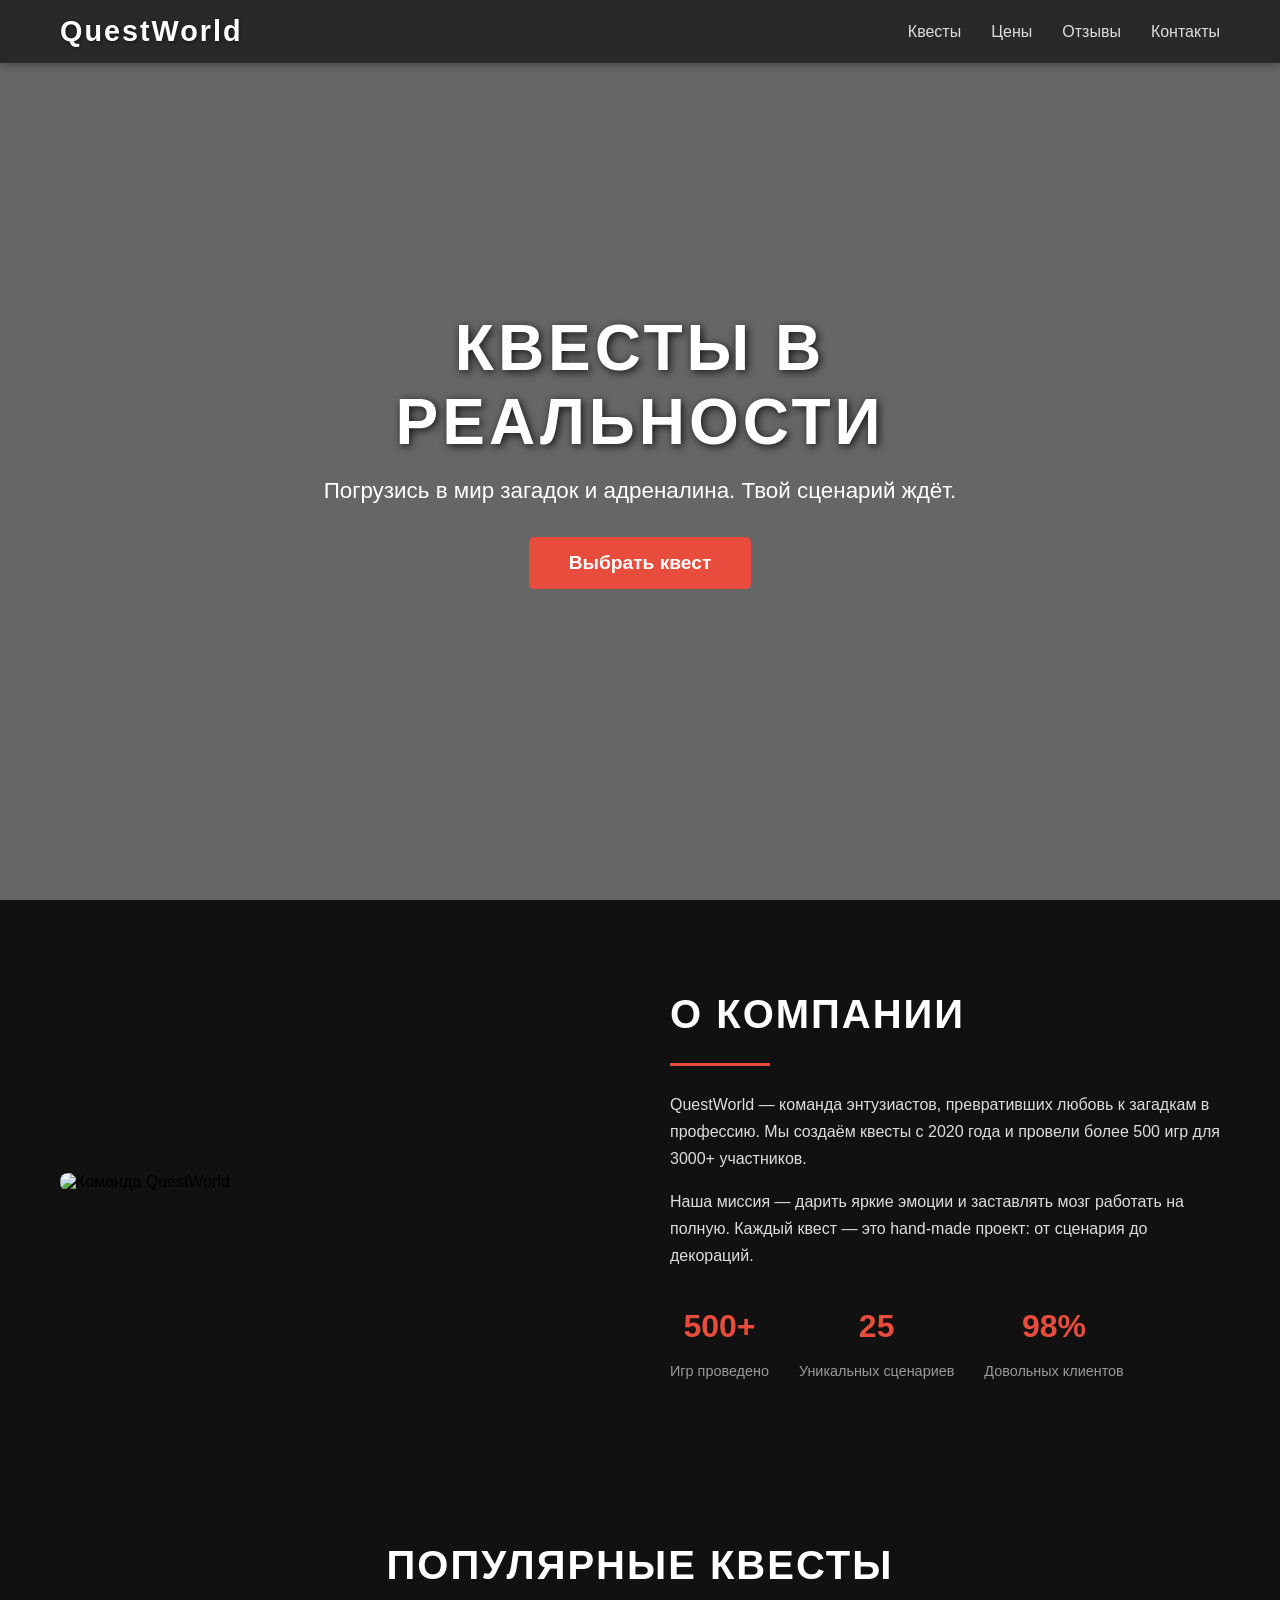
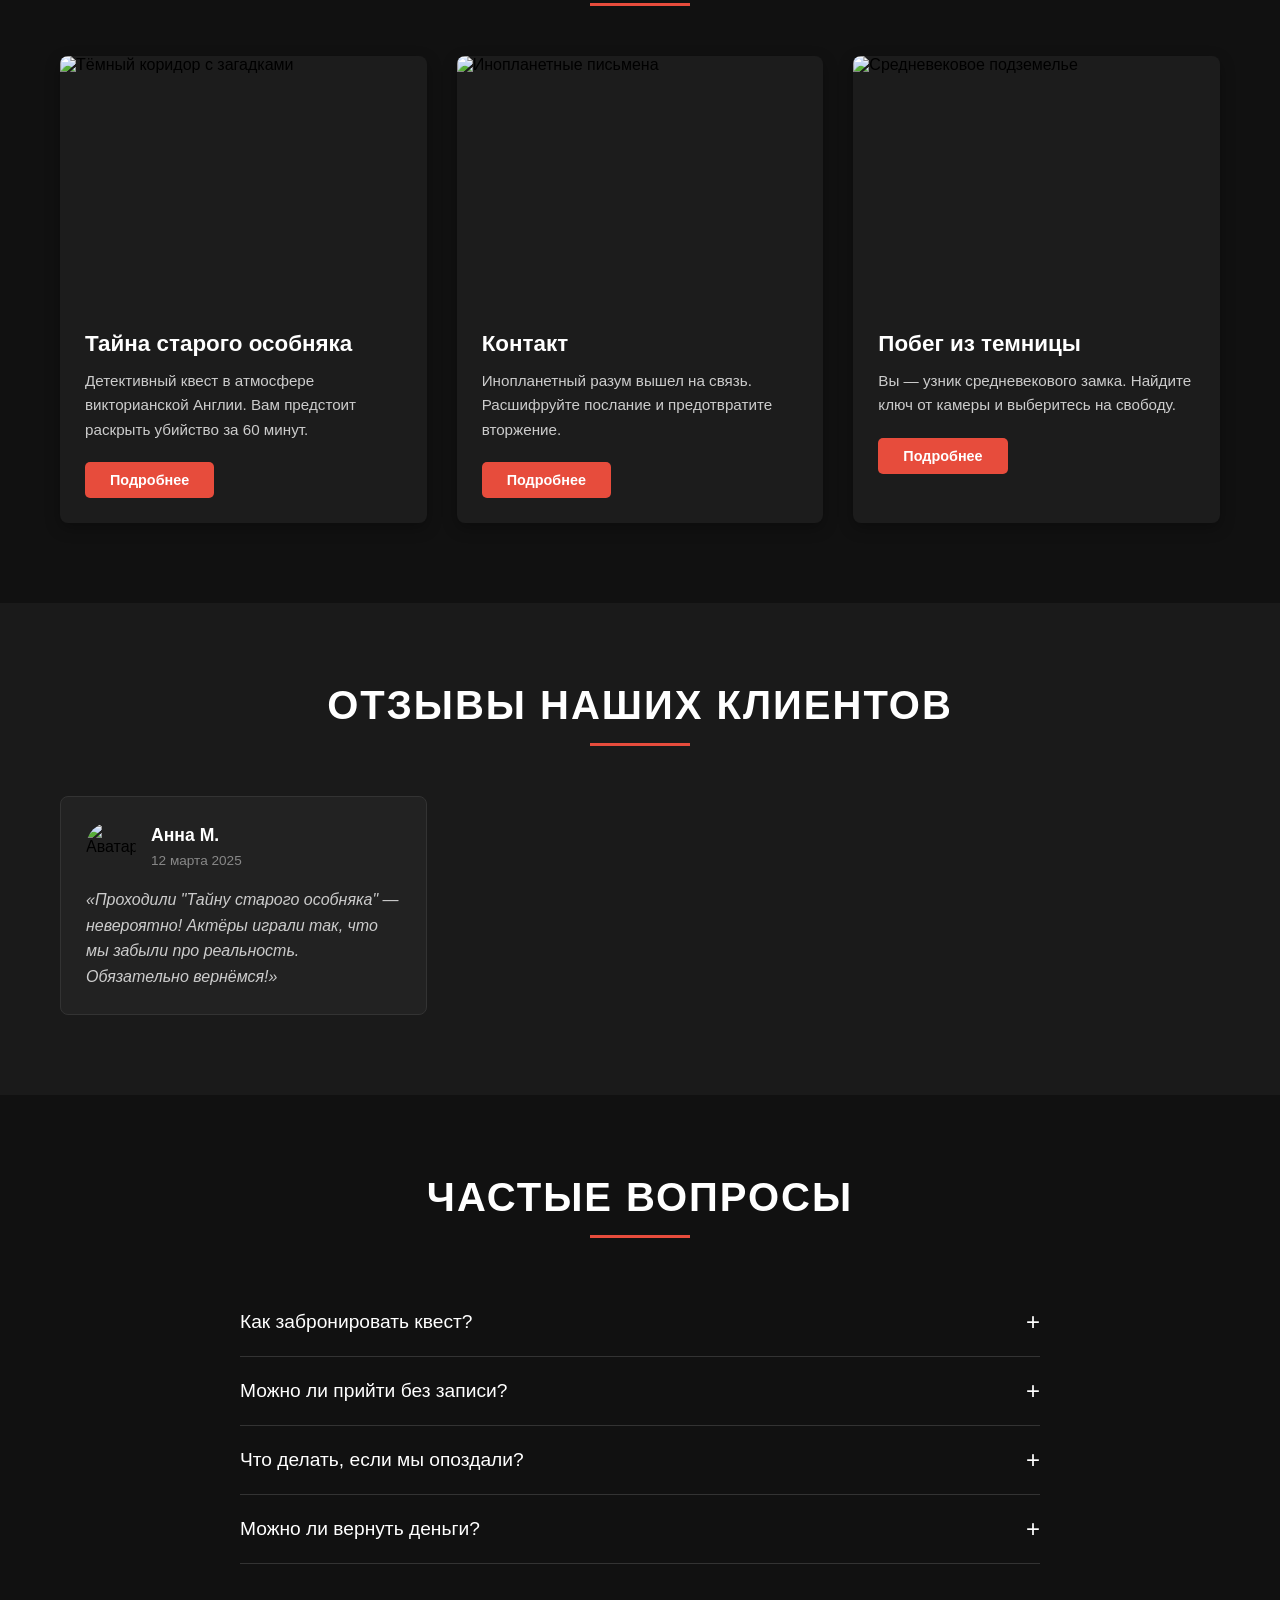
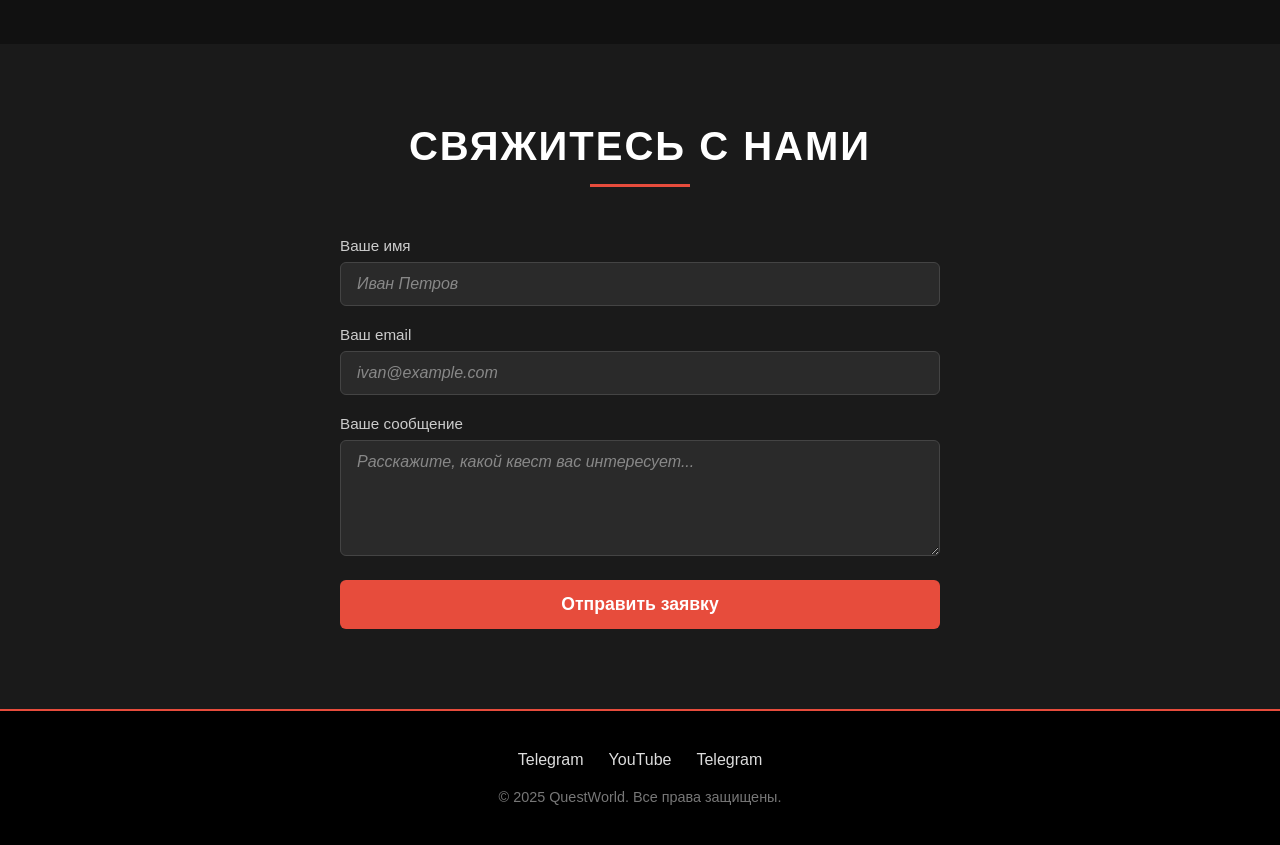
==== index.html @ ab90d581 "Добавлена анимация счётчиков с проверкой видимости при скролле" ====
<!DOCTYPE html>
<html lang="ru">
<head>
    <meta charset="UTF-8">
    <meta name="viewport" content="width=device-width, initial-scale=1.0">
    <title>Квесты в реальности</title>
    <link rel="stylesheet" href="style.css">
</head>
<body>
    <!-- НАВИГАЦИЯ -->
    <nav class="navbar">
        <div class="navbar-container">
            <a href="#" class="navbar-logo">QuestWorld</a>
            <ul class="navbar-menu">
                <li><a href="#" class="navbar-link">Квесты</a></li>
                <li><a href="#" class="navbar-link">Цены</a></li>
                <li><a href="#" class="navbar-link">Отзывы</a></li>
                <li><a href="#" class="navbar-link">Контакты</a></li>
            </ul>
        </div>
    </nav>

    <!-- HERO-СЕКЦИЯ -->
    <header class="hero">
        <div class="hero-content">
            <h1 class="hero-title">Квесты в реальности</h1>
            <p class="hero-subtitle">Погрузись в мир загадок и адреналина. Твой сценарий ждёт.</p>
            <a href="#" class="hero-btn">Выбрать квест</a>
        </div>
    </header>
        <!-- РАЗДЕЛ «О НАС» -->
    <section class="about">
        <div class="container about-grid">
            <div class="about-image">
                <img src="https://images.unsplash.com/photo-1522071820081-009f0129c71c?auto=format&fit=crop&w=800&q=80" 
                     alt="Команда QuestWorld" 
                     class="about-img">
            </div>
            <div class="about-text">
                <h2 class="section-title about-title">О компании</h2>
                <p>QuestWorld — команда энтузиастов, превративших любовь к загадкам в профессию. Мы создаём квесты с 2020 года и провели более 500 игр для 3000+ участников.</p>
                <p>Наша миссия — дарить яркие эмоции и заставлять мозг работать на полную. Каждый квест — это hand-made проект: от сценария до декораций.</p>
                <div class="about-stats">
                    <div class="stat-item">
                        <span class="stat-number" data-target="500">500+</span>
                        <span class="stat-label">Игр проведено</span>
                    </div>
                    <div class="stat-item">
                        <span class="stat-number" data-target="25">25</span>
                        <span class="stat-label">Уникальных сценариев</span>
                    </div>
                    <div class="stat-item">
                        <span class="stat-number" data-target="98">98%</span>
                        <span class="stat-label">Довольных клиентов</span>
                    </div>
                </div>
            </div>
        </div>
    </section>

    <!-- СЕКЦИЯ С КВЕСТАМИ -->
    <section class="quests">
        <div class="container">
            <h2 class="section-title">Популярные квесты</h2>
            
            <div class="quests-grid">
                <article class="quest-card">
                    <img src="https://images.unsplash.com/photo-1511512578047-dfb367046420?auto=format&fit=crop&w=600&q=80" 
                         alt="Тёмный коридор с загадками" 
                         class="quest-card-img">
                    <div class="quest-card-body">
                        <h3 class="quest-card-title">Тайна старого особняка</h3>
                        <p class="quest-card-desc">Детективный квест в атмосфере викторианской Англии. Вам предстоит раскрыть убийство за 60 минут.</p>
                        <a href="quest-tayna.html" class="quest-card-btn">Подробнее</a>
                    </div>
                </article>
                
                <article class="quest-card">
                    <img src="https://images.unsplash.com/photo-1518709268805-4e9042af9f23?auto=format&fit=crop&w=600&q=80" 
                         alt="Инопланетные письмена" 
                         class="quest-card-img">
                    <div class="quest-card-body">
                        <h3 class="quest-card-title">Контакт</h3>
                        <p class="quest-card-desc">Инопланетный разум вышел на связь. Расшифруйте послание и предотвратите вторжение.</p>
                        <a href="#" class="quest-card-btn">Подробнее</a>
                    </div>
                </article>
                
                <article class="quest-card">
                    <img src="https://images.unsplash.com/photo-1526554850534-7c78330d5f90?auto=format&fit=crop&w=600&q=80" 
                         alt="Средневековое подземелье" 
                         class="quest-card-img">
                    <div class="quest-card-body">
                        <h3 class="quest-card-title">Побег из темницы</h3>
                        <p class="quest-card-desc">Вы — узник средневекового замка. Найдите ключ от камеры и выберитесь на свободу.</p>
                        <a href="#" class="quest-card-btn">Подробнее</a>
                    </div>
                </article>
            </div>
        </div>
    </section>
        <!-- СЕКЦИЯ ОТЗЫВОВ -->
    <section class="reviews">
        <div class="container">
            <h2 class="section-title">Отзывы наших клиентов</h2>
            <div class="reviews-grid">
                <article class="review-card">
                    <div class="review-header">
                        <img src="https://i.pravatar.cc/100?img=11" alt="Аватар" class="review-avatar">
                        <div>
                            <h3 class="review-name">Анна М.</h3>
                            <span class="review-date">12 марта 2025</span>
                        </div>
                    </div>
                    <p class="review-text">«Проходили "Тайну старого особняка" — невероятно! Актёры играли так, что мы забыли про реальность. Обязательно вернёмся!»</p>
                </article>
                <!-- Остальные отзывы — по аналогии, как в прошлый раз -->
            </div>
        </div>
    </section>
        <!-- СЕКЦИЯ FAQ -->
    <section class="faq">
        <div class="container">
            <h2 class="section-title">Частые вопросы</h2>

            <div class="faq-list">
                <!-- Вопрос 1 -->
                <div class="faq-item">
                    <button class="faq-question">
                        Как забронировать квест?
                        <span class="faq-icon">+</span>
                    </button>
                    <div class="faq-answer">
                        <p>Выберите квест на сайте, нажмите «Забронировать» и заполните форму. Наш менеджер свяжется с вами в течение 15 минут для подтверждения.</p>
                    </div>
                </div>

                <!-- Вопрос 2 -->
                <div class="faq-item">
                    <button class="faq-question">
                        Можно ли прийти без записи?
                        <span class="faq-icon">+</span>
                    </button>
                    <div class="faq-answer">
                        <p>Мы настоятельно рекомендуем бронировать время заранее, так как количество мест ограничено. Без записи вы можете попасть только при наличии свободных слотов.</p>
                    </div>
                </div>

                <!-- Вопрос 3 -->
                <div class="faq-item">
                    <button class="faq-question">
                        Что делать, если мы опоздали?
                        <span class="faq-icon">+</span>
                    </button>
                    <div class="faq-answer">
                        <p>Время вашей игры фиксировано. При опоздании более чем на 10 минут мы будем вынуждены сократить сеанс или перенести его на другой день.</p>
                    </div>
                </div>

                <!-- Вопрос 4 -->
                <div class="faq-item">
                    <button class="faq-question">
                        Можно ли вернуть деньги?
                        <span class="faq-icon">+</span>
                    </button>
                    <div class="faq-answer">
                        <p>Да, возврат возможен при отмене не менее чем за 24 часа до начала игры. При отмене позже этого срока мы предложим перенос на другую дату.</p>
                    </div>
                </div>
            </div>
        </div>
    </section>
        <!-- ФОРМА ОБРАТНОЙ СВЯЗИ -->
    <section class="contact">
        <div class="container">
            <h2 class="section-title">Свяжитесь с нами</h2>

            <!-- form — контейнер для всех полей и кнопки отправки -->
            <form class="contact-form" action="#" method="post">
                <!-- Группа: Имя -->
                <div class="form-group">
                    <label for="name" class="form-label">Ваше имя</label>
                    <input type="text" id="name" class="form-input" placeholder="Иван Петров" required>
                </div>

                <!-- Группа: Email -->
                <div class="form-group">
                    <label for="email" class="form-label">Ваш email</label>
                    <input type="email" id="email" class="form-input" placeholder="ivan@example.com" required>
                </div>

                <!-- Группа: Сообщение -->
                <div class="form-group">
                    <label for="message" class="form-label">Ваше сообщение</label>
                    <textarea id="message" class="form-textarea" rows="5" placeholder="Расскажите, какой квест вас интересует..." required></textarea>
                </div>

                <!-- Кнопка отправки -->
                <button type="submit" class="form-btn">Отправить заявку</button>
            </form>
        </div>
    </section>
        <!-- ПОДВАЛ -->
    <footer class="footer">
        <div class="container footer-content">
            <!-- Ссылки на соцсети -->
            <div class="footer-social">
                <a href="#" class="footer-link">Telegram</a>
                <a href="#" class="footer-link">YouTube</a>
                <a href="#" class="footer-link">Telegram</a>
            </div>
            <!-- Копирайт -->
            <p class="footer-copy">&copy; 2025 QuestWorld. Все права защищены.</p>
        </div>
    </footer>
   <script src="js/script.js"></script>
</body>
</html>
---- style.css ----
/* Убираем все стандартные отступы у элементов */
* {
    margin: 0;
    padding: 0;
    box-sizing: border-box;
}

body {
    font-family: 'Segoe UI', Tahoma, Geneva, Verdana, sans-serif;
}
/* ========== НАВИГАЦИОННАЯ ПАНЕЛЬ ========== */

.navbar {
    /* Фиксация: меню всегда висит сверху, не двигается при скролле */
    position: fixed;
    top: 0;
    left: 0;
    width: 100%;
    
    /* Полупрозрачный чёрный фон — основа */
    background-color: rgba(0, 0, 0, 0.6);
    
    /* ↓ МАГИЧЕСКАЯ СТРОКА ↓ */
    /* Размывает всё, что находится под меню.
       Так сквозь фон не будут пробиваться детали картинки,
       и меню станет визуально однородным. */
    backdrop-filter: blur(10px);
    /* Для Safari и старых браузеров — префиксная версия */
    -webkit-backdrop-filter: blur(10px);
    
    /* Гарантирует, что меню всегда над другими элементами */
    z-index: 100;
    
    /* Внутренние отступы сверху и снизу, чтобы меню не было узким */
    padding: 15px 0;
    
    /* Лёгкая тень для отделения от страницы */
    box-shadow: 0 2px 10px rgba(0, 0, 0, 0.3);
}

.navbar-container {
    /* Ограничитель ширины и центрирование */
    max-width: 1200px;
    margin: 0 auto;   /* Автоматические боковые отступы = центр */
    padding: 0 20px;  /* Немного воздуха по краям на маленьких экранах */
    
    /* Flex-контейнер: логотип и меню в строку */
    display: flex;
    justify-content: space-between; /* Логотип слева, меню справа */
    align-items: center;           /* Выравнивание по вертикали */
}

.navbar-logo {
    color: white;
    text-decoration: none;   /* Убираем подчёркивание у ссылки-логотипа */
    font-size: 1.8rem;
    font-weight: bold;
    letter-spacing: 2px;     /* Расстояние между буквами */
    text-shadow: 1px 1px 4px rgba(0,0,0,0.5); /* Тень для читаемости */
    transition: 0.3s;
}

.navbar-logo:hover {
    color: #e74c3c; /* При наведении логотип станет красным — как кнопка */
}

.navbar-menu {
    list-style: none;  /* Убираем маркеры (точки) у пунктов списка */
    display: flex;     /* Пункты меню выстраиваются в одну строку */
    gap: 30px;         /* Расстояние между соседними ссылками */
    margin: 0;
    padding: 0;
}

.navbar-link {
    color: #ddd;               /* Светло-серый текст */
    text-decoration: none;     /* Без подчёркивания */
    font-size: 1rem;
    font-weight: 500;
    transition: 0.3s;          /* Плавное изменение цвета */
    padding: 5px 0;            /* Чуть-чуть расширяем область клика */
    position: relative;
}

/* Декоративная полоска под ссылкой при наведении */
.navbar-link::after {
    content: '';                /* Обязательно для псевдоэлемента */
    position: absolute;
    bottom: 0;
    left: 0;
    width: 0%;
    height: 2px;
    background-color: #e74c3c; /* Красная полоска */
    transition: width 0.3s;    /* Анимируется ширина */
}

.navbar-link:hover {
    color: #fff;               /* Ярко-белый при наведении */
}

.navbar-link:hover::after {
    width: 100%;               /* Полоска расширяется на всю ширину */
}

/* ---------- БЛОК HERO ---------- */
.hero {
    /* Занимает 100% высоты экрана пользователя */
    height: 100vh;
    
    /* Фон: наложение тёмной плёнки поверх картинки для контраста текста */
    background: linear-gradient(rgba(0, 0, 0, 0.6), rgba(0, 0, 0, 0.6)), 
                url('https://images.unsplash.com/photo-1511512578047-dfb367046420?auto=format&fit=crop&w=1350&q=80');
    background-size: cover;
    background-position: center;
    
    /* Включаем Flexbox (главный инструмент для выравнивания) */
    display: flex;
    justify-content: center; /* По горизонтали в центр */
    align-items: center;     /* По вертикали в центр */
    text-align: center;
    color: white;
    padding: 20px;
}

.hero-content {
    max-width: 800px; /* Чтобы текст не размазывался на широких экранах */
}

.hero-title {
    font-size: 4rem;          /* Огромный текст */
    text-transform: uppercase; /* Все буквы большие */
    letter-spacing: 4px;
    margin-bottom: 15px;
    text-shadow: 2px 2px 8px rgba(0,0,0,0.8); /* Тень для читаемости */
}

.hero-subtitle {
    font-size: 1.4rem;
    font-weight: 300; /* Тонкое начертание */
    margin-bottom: 30px;
    line-height: 1.5;
}

.hero-btn {
    display: inline-block;
    padding: 15px 40px;
    background-color: #e74c3c; /* Красный цвет, как у кнопки тревоги */
    color: white;
    text-decoration: none; /* Убираем подчёркивание у ссылки */
    font-size: 1.2rem;
    font-weight: bold;
    border-radius: 5px;     /* Скругляем углы */
    transition: 0.3s;       /* Плавная анимация */
}

/* Эффект при наведении курсора */
.hero-btn:hover {
    background-color: #c0392b; /* Темнеет */
    transform: translateY(-3px); /* Приподнимается */
}
/* ========== СЕКЦИЯ КВЕСТОВ ========== */

.quests {
    background-color: #111;      /* Почти чёрный фон */
    padding: 80px 0;            /* Отступы сверху и снизу (80px), слева/справа — 0 */
}

.container {
    max-width: 1200px;
    margin: 0 auto;
    padding: 0 20px;
}

.section-title {
    text-align: center;
    color: white;
    font-size: 2.5rem;
    margin-bottom: 50px;
    text-transform: uppercase;
    letter-spacing: 2px;
    position: relative;
}

/* Декоративная полоска под заголовком */
.section-title::after {
    content: '';
    display: block;
    width: 100px;
    height: 3px;
    background-color: #e74c3c;
    margin: 15px auto 0;
}

/* ===== СЕТКА (CSS GRID) ===== */
.quests-grid {
    display: grid;
    /* Магия Grid: создаём 3 колонки равной ширины.
       repeat(3, 1fr) = 3 раза по одной фракции доступного пространства */
    grid-template-columns: repeat(3, 1fr);
    gap: 30px;                 /* Расстояние между карточками */
}

/* ===== КАРТОЧКА ===== */
.quest-card {
    background-color: #1c1c1c; /* Тёмный фон карточки */
    border-radius: 8px;        /* Скруглённые углы */
    overflow: hidden;          /* Всё, что вылезает за границы, обрезается
                                  (нужно, чтобы img не выходил за радиусы) */
    box-shadow: 0 5px 15px rgba(0,0,0,0.3);
    transition: transform 0.3s, box-shadow 0.3s;
}

.quest-card:hover {
    transform: translateY(-10px); /* Карточка приподнимается */
    box-shadow: 0 15px 30px rgba(0,0,0,0.5);
}

/* Изображение внутри карточки */
.quest-card-img {
    width: 100%;
    height: 250px;         /* Фиксированная высота */
    object-fit: cover;     /* Картинка заполняет блок, обрезая лишнее,
                              сохраняя пропорции. Как background-size: cover, но для img */
    display: block;
}

/* Тело карточки (текст и кнопка) */
.quest-card-body {
    padding: 25px;
}

.quest-card-title {
    color: white;
    font-size: 1.4rem;
    margin-bottom: 12px;
}

.quest-card-desc {
    color: #ccc;
    font-size: 0.95rem;
    line-height: 1.6;
    margin-bottom: 20px;
}

.quest-card-btn {
    display: inline-block;
    padding: 10px 25px;
    background-color: #e74c3c;
    color: white;
    text-decoration: none;
    border-radius: 5px;
    font-size: 0.9rem;
    font-weight: bold;
    transition: background-color 0.3s, transform 0.2s;
}

.quest-card-btn:hover {
    background-color: #c0392b;
    transform: scale(1.05); /* Лёгкое увеличение */
}
/* ========== ФОРМА ОБРАТНОЙ СВЯЗИ ========== */

.contact {
    background-color: #1a1a1a;  /* Чуть светлее чисто чёрного */
    padding: 80px 0;
}

.contact-form {
    max-width: 600px;
    margin: 0 auto;            /* Центрируем форму */
    text-align: left;          /* Текст внутри — слева, заголовок секции уже центрирован */
}

.form-group {
    margin-bottom: 20px;
}

.form-label {
    display: block;
    color: #ccc;
    margin-bottom: 8px;
    font-size: 0.95rem;
    font-weight: 500;
}

/* Универсальные стили для input и textarea */
.form-input,
.form-textarea {
    width: 100%;
    padding: 12px 16px;
    background-color: #2a2a2a;
    border: 1px solid #444;
    border-radius: 6px;
    color: white;
    font-size: 1rem;
    font-family: inherit;      /* Наследует шрифт от body */
    transition: border-color 0.3s, box-shadow 0.3s;
    box-sizing: border-box;
}

/* Убираем возможность растягивать textarea (опционально) */
.form-textarea {
    resize: vertical;          /* Можно менять только высоту */
}

/* Эффект при фокусе (когда поле активно) */
.form-input:focus,
.form-textarea:focus {
    outline: none;
    border-color: #e74c3c;
    box-shadow: 0 0 0 2px rgba(231, 76, 60, 0.3); /* Красное свечение */
}

/* Стили для placeholder (текст-подсказка) */
::placeholder {
    color: #888;
    font-style: italic;
}

/* Кнопка отправки */
.form-btn {
    display: inline-block;
    padding: 14px 40px;
    background-color: #e74c3c;
    color: white;
    border: none;
    border-radius: 6px;
    font-size: 1.1rem;
    font-weight: bold;
    cursor: pointer;
    transition: background-color 0.3s, transform 0.2s;
    width: 100%;               /* На мобильных — во всю ширину */
}

.form-btn:hover {
    background-color: #c0392b;
    transform: scale(1.02);
}
/* ========== ПОДВАЛ (FOOTER) ========== */

.footer {
    background-color: #000;        /* Абсолютно чёрный фон */
    color: #999;                  /* Приглушённый серый текст */
    padding: 40px 0;              /* Отступы сверху и снизу */
    border-top: 2px solid #e74c3c; /* Красная полоса-разделитель сверху */
}

.footer-content {
    max-width: 1200px;
    margin: 0 auto;
    padding: 0 20px;
    text-align: center;
}

/* Блок с соцсетями */
.footer-social {
    display: flex;
    justify-content: center;   /* Иконки в центре */
    gap: 25px;                 /* Расстояние между ссылками */
    margin-bottom: 20px;
}

/* Стили для ссылок-соцсетей (пока без иконок, просто текст) */
.footer-link {
    color: #ddd;
    text-decoration: none;
    font-size: 1rem;
    font-weight: 500;
    transition: color 0.3s;
}

.footer-link:hover {
    color: #e74c3c;            /* При наведении краснеет, как кнопка */
}

/* Копирайт */
.footer-copy {
    font-size: 0.9rem;
    margin: 0;
    color: #777;
}
/* ========== СТРАНИЦА КВЕСТА ========== */

/* Маленький hero */
.quest-hero {
    height: 50vh;                /* Половина экрана */
    background-size: cover;
    background-position: center;
    position: relative;
    display: flex;
    align-items: center;
    justify-content: center;
}

/* Затемняющий слой */
.quest-hero-overlay {
    /* Можно задать отдельный div с фоном, но проще через псевдоэлемент */
    /* Мы поступим иначе: используем абсолютное позиционирование для overlay */
    position: absolute;
    top: 0;
    left: 0;
    width: 100%;
    height: 100%;
    background: linear-gradient(rgba(0,0,0,0.7), rgba(0,0,0,0.7));
    display: flex;
    align-items: center;
    justify-content: center;
}

/* Заголовок внутри overlay */
.quest-hero-title {
    color: white;
    font-size: 3rem;
    text-transform: uppercase;
    letter-spacing: 3px;
    text-shadow: 2px 2px 8px rgba(0,0,0,0.8);
    margin: 0;
    position: relative; /* чтобы не уехать */
    z-index: 2;
}

/* Контентная часть */
.quest-content {
    background-color: #111;
    padding: 60px 0;
    color: #ddd;
    line-height: 1.7;
}

.quest-article h2 {
    color: white;
    font-size: 1.8rem;
    margin-top: 30px;
    margin-bottom: 15px;
}

.quest-article p {
    margin-bottom: 20px;
}

.quest-features {
    list-style: none;
    padding: 0;
    margin-bottom: 30px;
}

.quest-features li {
    padding: 5px 0 5px 25px;
    position: relative;
}

.quest-features li::before {
    content: '▸';
    position: absolute;
    left: 0;
    color: #e74c3c;
}

.quest-price {
    font-size: 1.4rem;
    color: white;
    font-weight: bold;
    margin: 20px 0;
}

.quest-btn {
    display: inline-block;
    margin-top: 10px;
}

/* ========== ПОПАП (МОДАЛЬНОЕ ОКНО) ========== */

.modal-overlay {
    position: fixed;
    top: 0;
    left: 0;
    width: 100%;
    height: 100%;
    background-color: rgba(0, 0, 0, 0.8); /* Тёмный фон */
    display: flex;
    align-items: center;
    justify-content: center;
    z-index: 200;               /* Поверх всего */
    
    /* По умолчанию попап скрыт */
    opacity: 0;
    pointer-events: none;      /* Не пропускает клики */
    transition: opacity 0.3s;
}

/* Класс, который будет добавлять JavaScript */
.modal-overlay.active {
    opacity: 1;
    pointer-events: auto;
}

.modal {
    background-color: #1c1c1c;
    border-radius: 8px;
    padding: 40px;
    max-width: 500px;
    width: 90%;
    position: relative;
    box-shadow: 0 10px 30px rgba(0,0,0,0.5);
    border: 1px solid #333;
}

.modal-close {
    position: absolute;
    top: 10px;
    right: 15px;
    background: none;
    border: none;
    color: #999;
    font-size: 2rem;
    cursor: pointer;
    transition: color 0.3s;
    line-height: 1;
}

.modal-close:hover {
    color: #e74c3c;
}

.modal-title {
    color: white;
    margin-top: 0;
    margin-bottom: 25px;
    font-size: 1.8rem;
    text-align: center;
}

.modal-form .form-input {
    margin-bottom: 15px;
}

.modal-btn {
    margin-top: 10px;
}
/* ========== FAQ (АККОРДЕОН) ========== */

.faq {
    background-color: #111;
    padding: 80px 0;
}

.faq-list {
    max-width: 800px;
    margin: 0 auto;
}

/* Элемент списка (вопрос + ответ) */
.faq-item {
    border-bottom: 1px solid #333; /* Разделительная линия */
    margin-bottom: 0;
}

/* Кнопка-вопрос */
.faq-question {
    width: 100%;                /* Во всю ширину */
    text-align: left;           /* Текст слева */
    background: none;
    border: none;
    padding: 20px 0;
    color: white;
    font-size: 1.2rem;
    font-weight: 500;
    cursor: pointer;
    display: flex;
    justify-content: space-between; /* Вопрос слева, иконка справа */
    align-items: center;
    transition: color 0.3s;
}

.faq-question:hover {
    color: #e74c3c;
}

/* Иконка (плюс/минус) */
.faq-icon {
    font-size: 1.5rem;
    font-weight: 300;
    transition: transform 0.3s;
    flex-shrink: 0;              /* Не сжимается */
    margin-left: 15px;
}

/* Когда вопрос открыт, поворачиваем иконку на 45 градусов (получается крестик) */
.faq-item.active .faq-icon {
    transform: rotate(45deg);
}

/* Контейнер ответа */
.faq-answer {
    max-height: 0;              /* Скрыт по умолчанию */
    overflow: hidden;           /* Всё, что выходит за пределы, обрезается */
    transition: max-height 0.4s ease; /* Плавное раскрытие */
}

/* Сам текст ответа */
.faq-answer p {
    color: #ccc;
    line-height: 1.6;
    padding-bottom: 20px;
    margin: 0;
}

/* Активное состояние — JavaScript добавит класс active к faq-item,
   а мы зададим max-height достаточно большим, чтобы текст поместился */
.faq-item.active .faq-answer {
    /* 200px — примерное значение. Можно подобрать под длину текста.
       В будущем заменим на JS-расчёт высоты */
    max-height: 200px;
}
/* ========== АДАПТИВНОСТЬ ========== */

/* Планшеты: 2 карточки в ряд */
@media (max-width: 900px) {
    .quests-grid {
        grid-template-columns: repeat(2, 1fr);
    }
}

/* Телефоны: 1 карточка на всю ширину */
@media (max-width: 600px) {
    .quests-grid {
        grid-template-columns: 1fr;
    }

    .section-title {
        font-size: 2rem;
    }
}
/* ========== РАЗДЕЛ «О НАС» ========== */
.about { background-color: #111; padding: 80px 0; }
.about-grid { display: flex; align-items: center; gap: 60px; flex-wrap: wrap; }
.about-image { flex: 1 1 400px; border-radius: 8px; overflow: hidden; }
.about-img { width: 100%; height: auto; display: block; object-fit: cover; }
.about-text { flex: 1 1 400px; color: #ddd; line-height: 1.7; }
.about-title { text-align: left; margin-bottom: 25px; }
.about-title::after { margin: 15px 0 0; } /* убираем автоцентр */
.about-text p { margin-bottom: 15px; }
.about-stats { display: flex; gap: 30px; margin-top: 30px; flex-wrap: wrap; }
.stat-item { text-align: center; }
.stat-number { display: block; font-size: 2rem; font-weight: bold; color: #e74c3c; }
.stat-label { display: block; color: #999; font-size: 0.9rem; margin-top: 5px; }

/* ========== ОТЗЫВЫ ========== */
.reviews { background-color: #1a1a1a; padding: 80px 0; }
.reviews-grid { display: grid; grid-template-columns: repeat(3, 1fr); gap: 30px; }
.review-card { background-color: #222; border-radius: 8px; padding: 25px; border: 1px solid #333; transition: transform 0.3s, box-shadow 0.3s; }
.review-card:hover { transform: translateY(-5px); box-shadow: 0 10px 25px rgba(0,0,0,0.4); }
.review-header { display: flex; align-items: center; gap: 15px; margin-bottom: 15px; }
.review-avatar { width: 50px; height: 50px; border-radius: 50%; object-fit: cover; }
.review-name { color: white; font-size: 1.1rem; margin: 0 0 5px; }
.review-date { color: #888; font-size: 0.85rem; }
.review-text { color: #ccc; font-style: italic; line-height: 1.6; margin: 0; }

/* Адаптивность (добавь к уже существующим @media) */
@media (max-width: 900px) {
    .reviews-grid { grid-template-columns: repeat(2, 1fr); }
}
@media (max-width: 600px) {
    .reviews-grid { grid-template-columns: 1fr; }
}
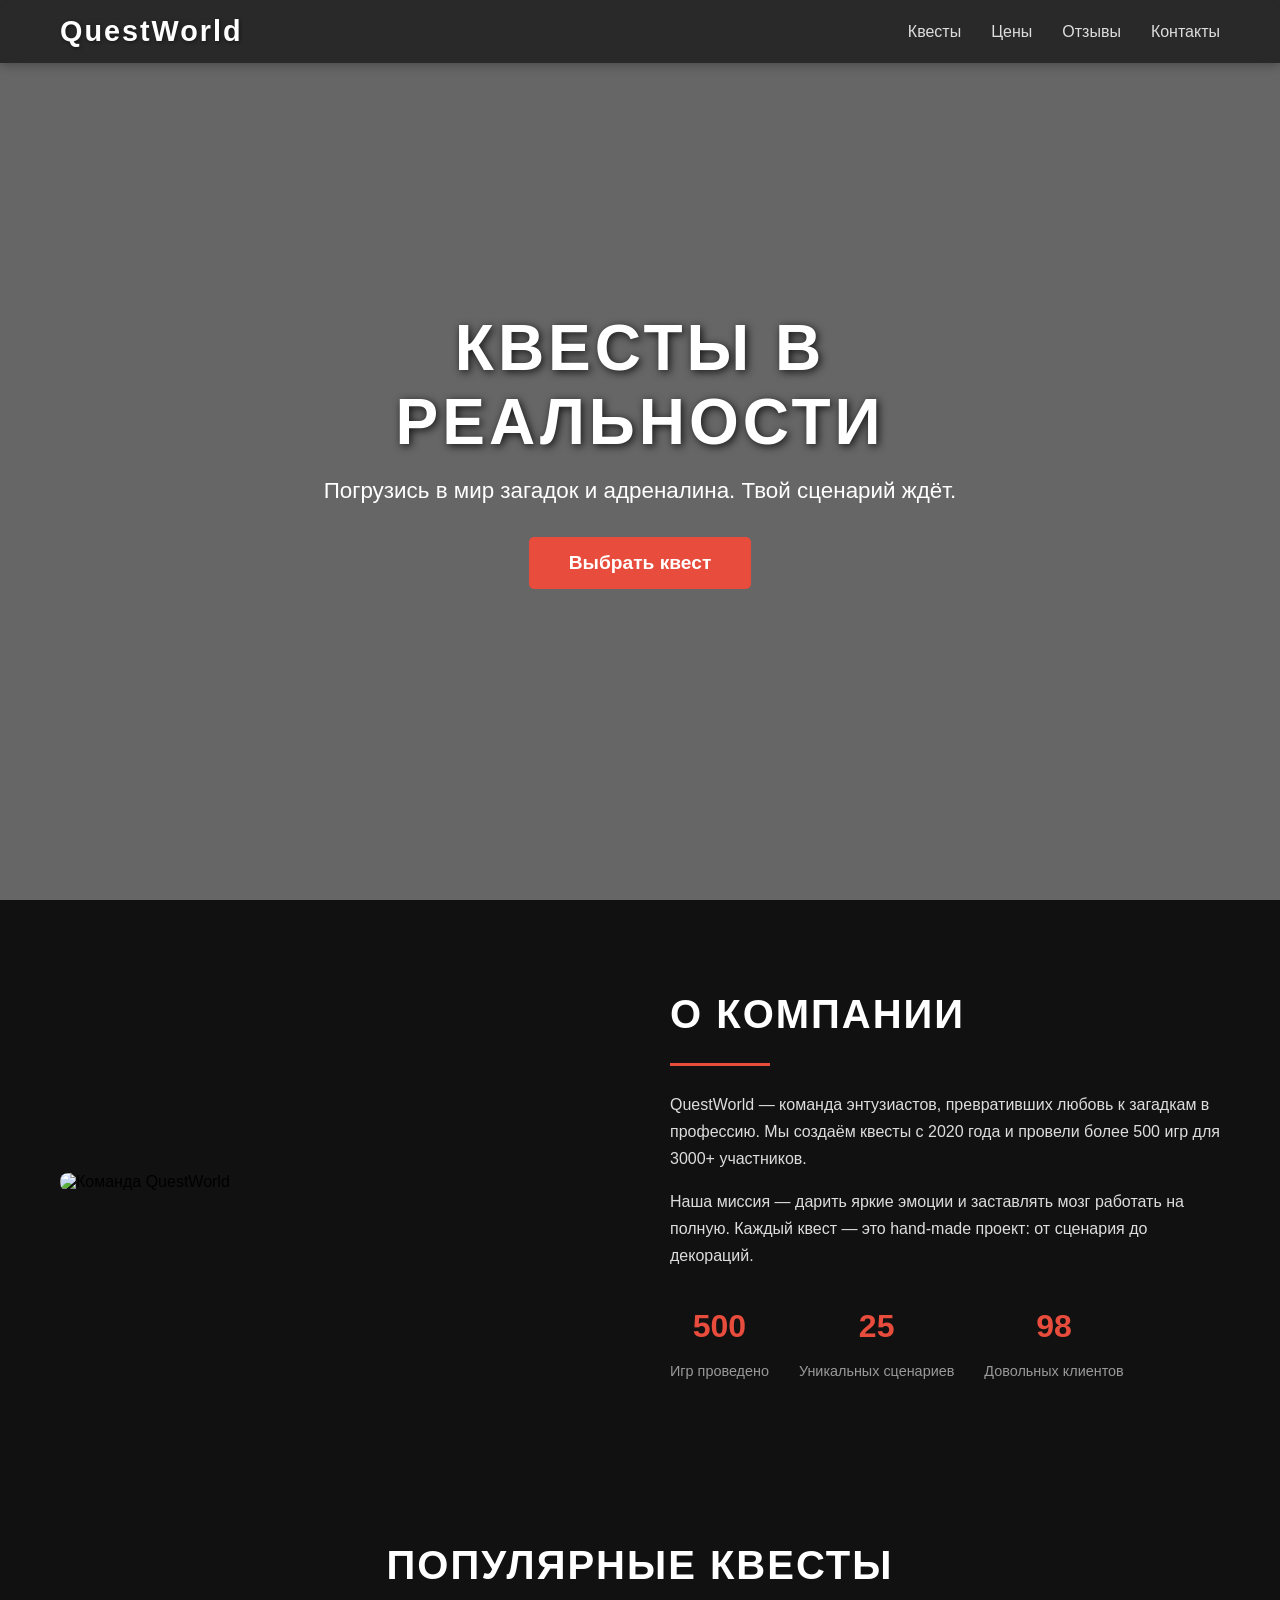
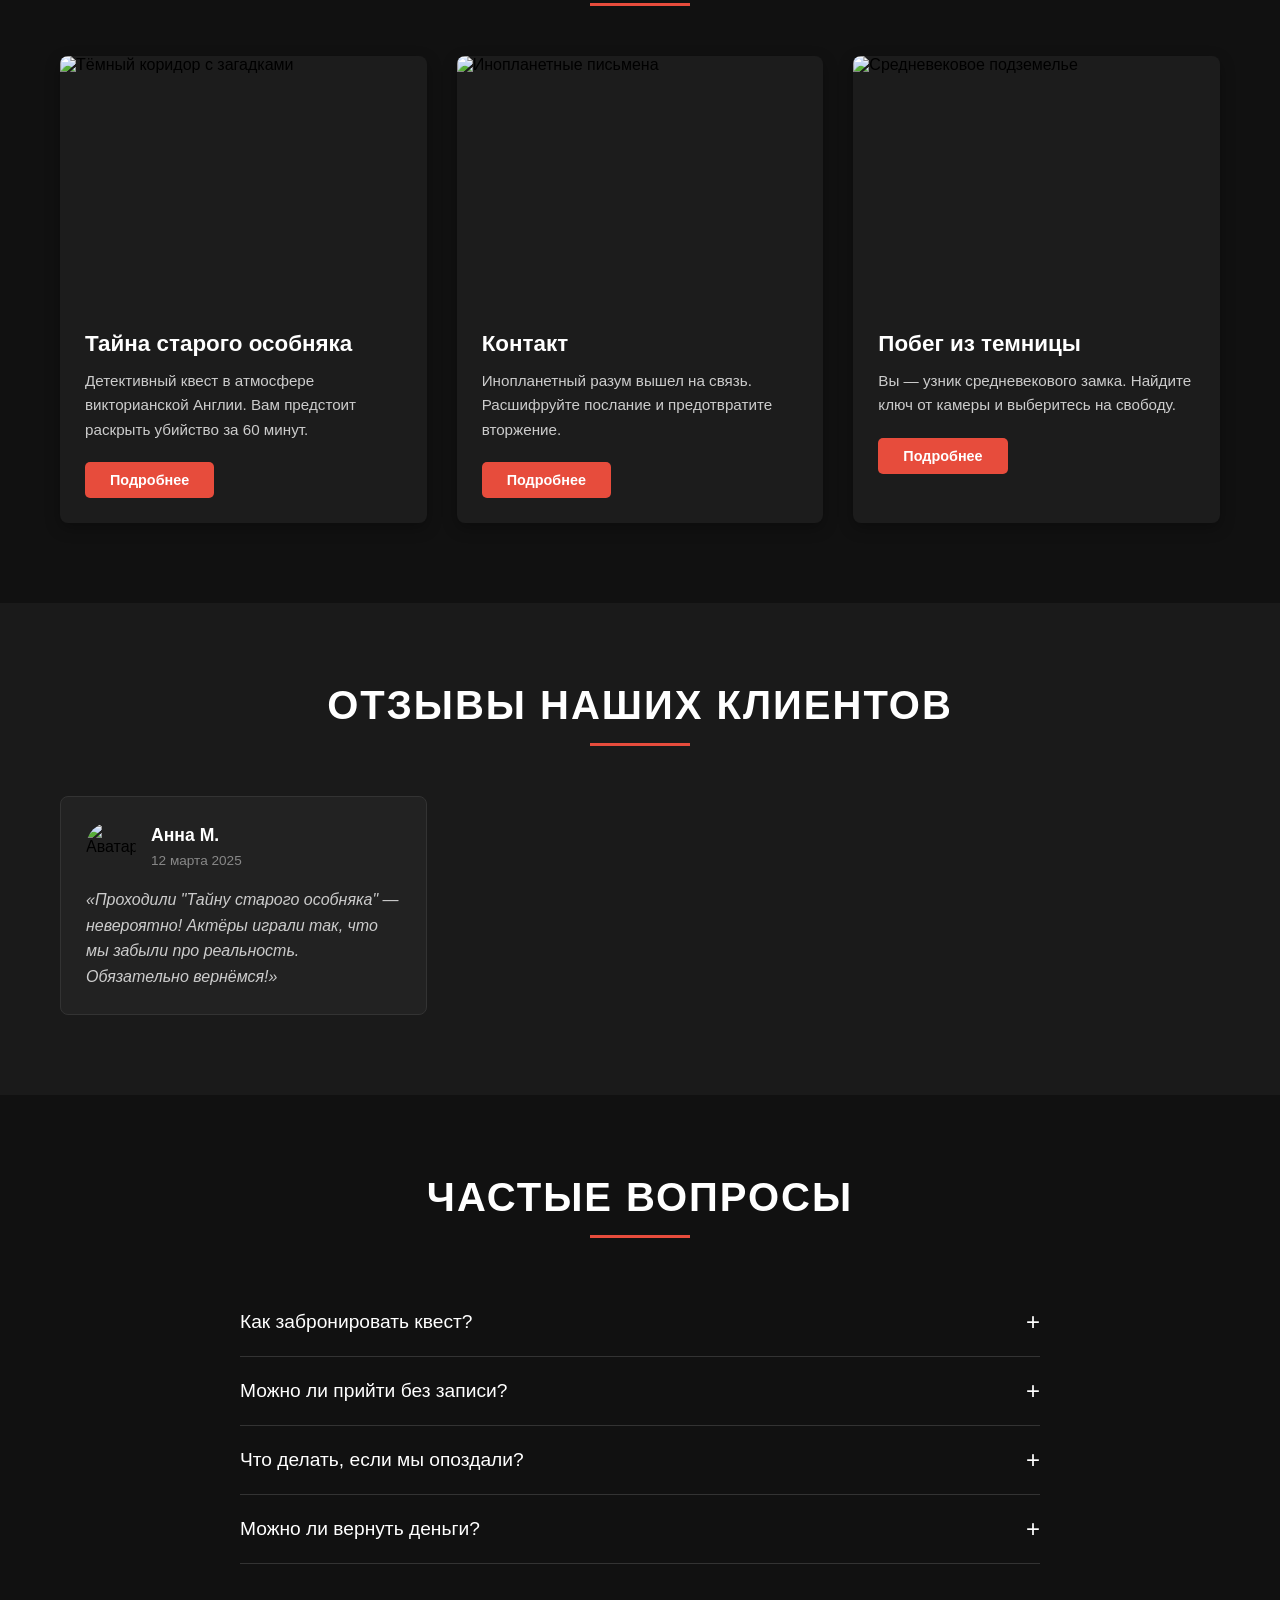
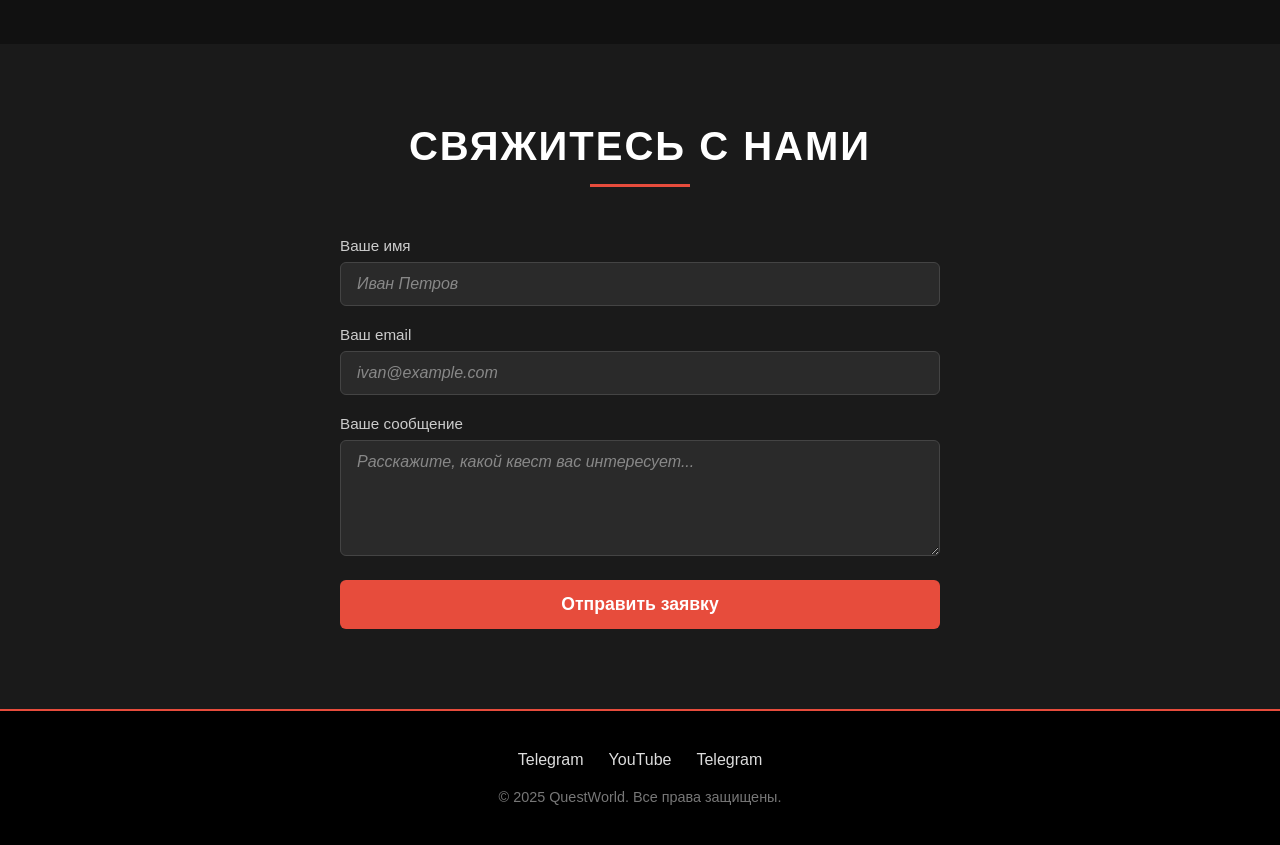
==== commit b933465a: "Добавлены суффиксы к анимации счётчиков" ====
--- a/index.html
+++ b/index.html
@@ -42,7 +42,7 @@
                 <p>Наша миссия — дарить яркие эмоции и заставлять мозг работать на полную. Каждый квест — это hand-made проект: от сценария до декораций.</p>
                 <div class="about-stats">
                     <div class="stat-item">
-                        <span class="stat-number" data-target="500">500+</span>
+                        <span class="stat-number" data-target="500" data-suffix="+">500</span>
                         <span class="stat-label">Игр проведено</span>
                     </div>
                     <div class="stat-item">
@@ -50,7 +50,7 @@
                         <span class="stat-label">Уникальных сценариев</span>
                     </div>
                     <div class="stat-item">
-                        <span class="stat-number" data-target="98">98%</span>
+                        <span class="stat-number" data-target="98" data-suffix="%">98</span>
                         <span class="stat-label">Довольных клиентов</span>
                     </div>
                 </div>
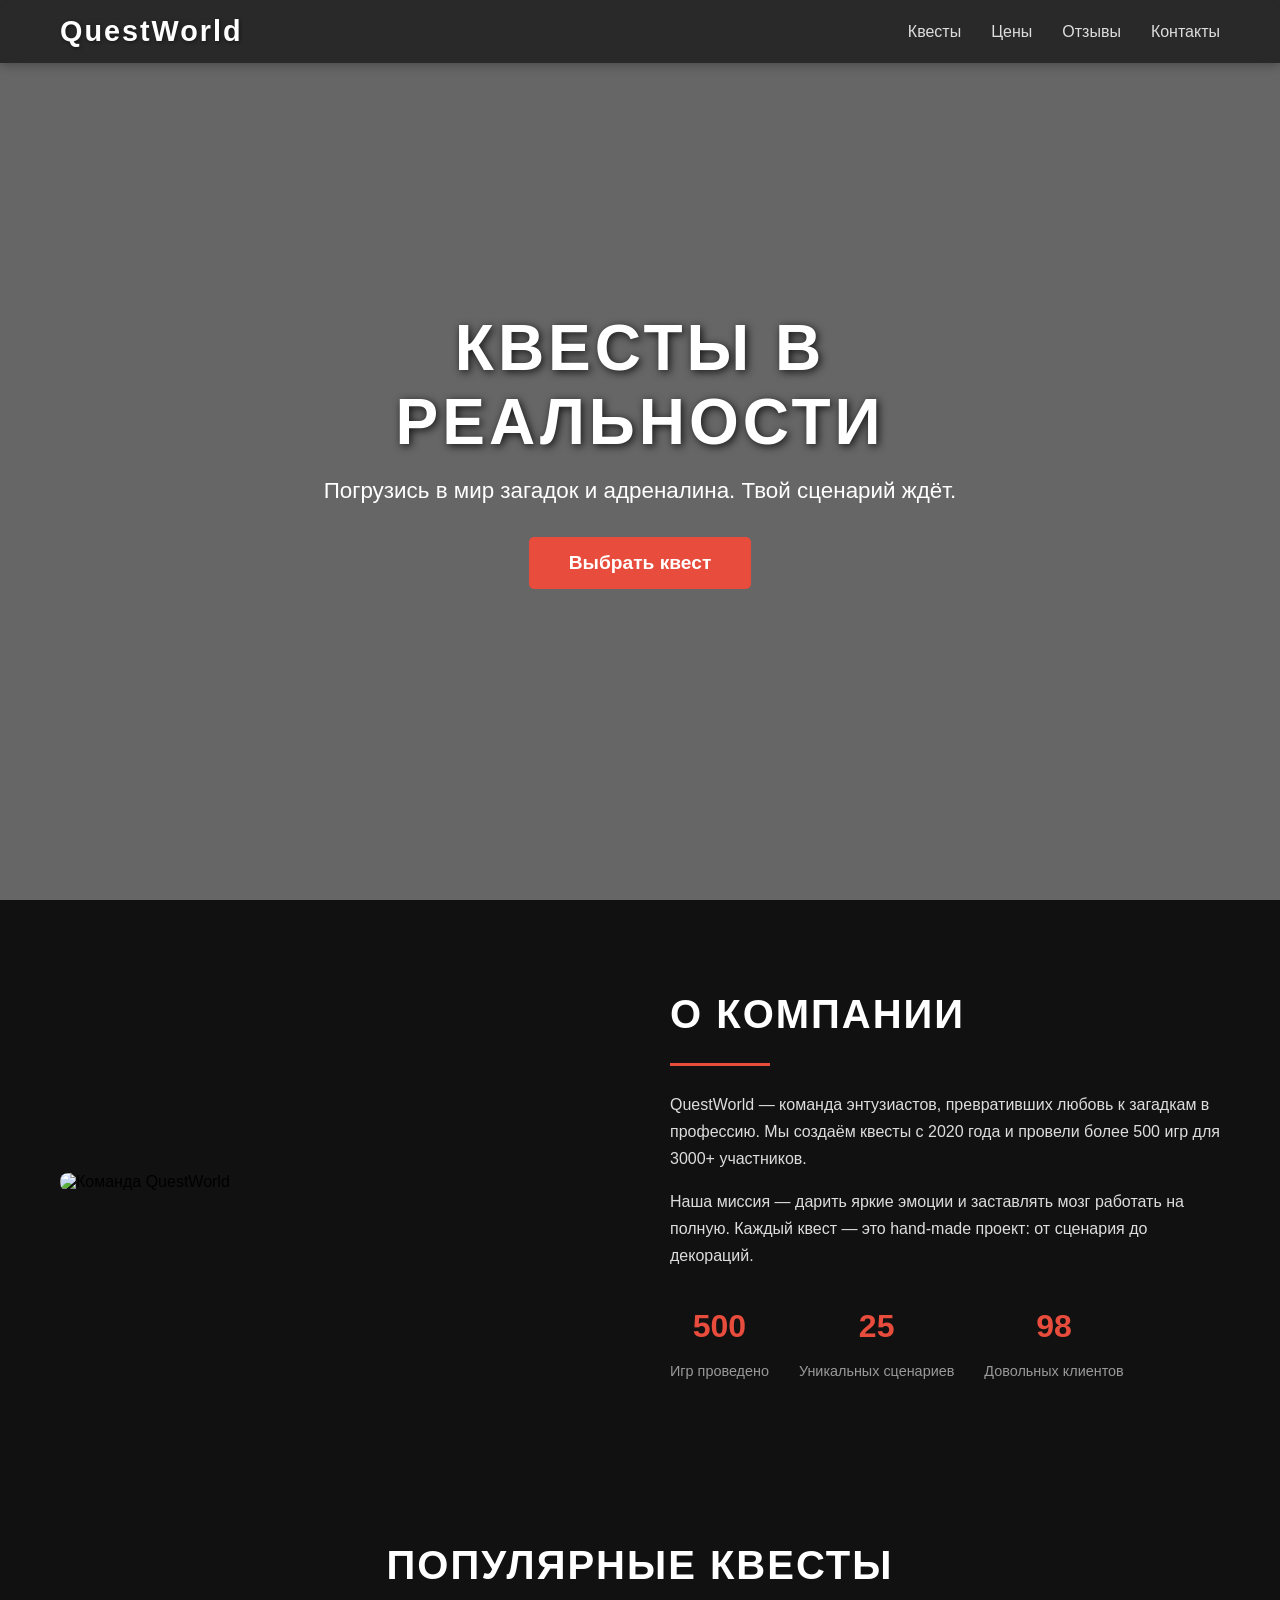
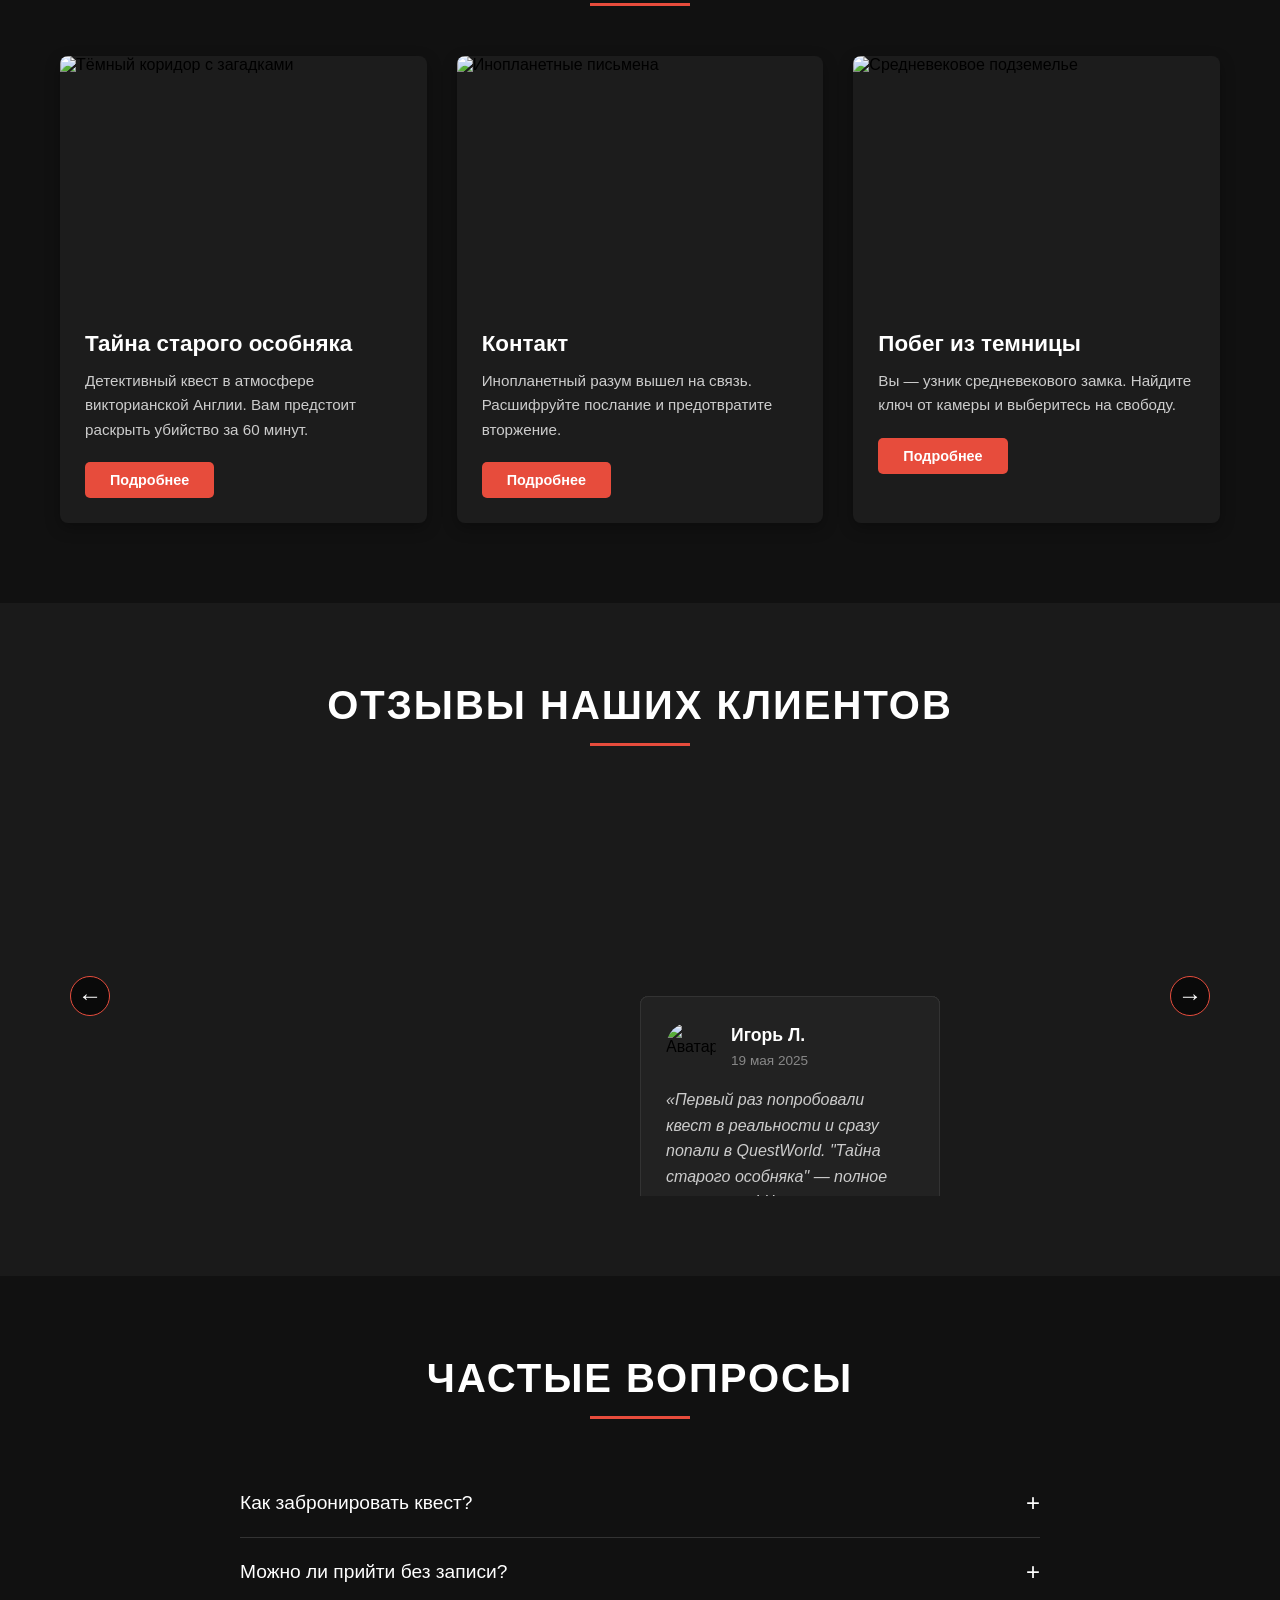
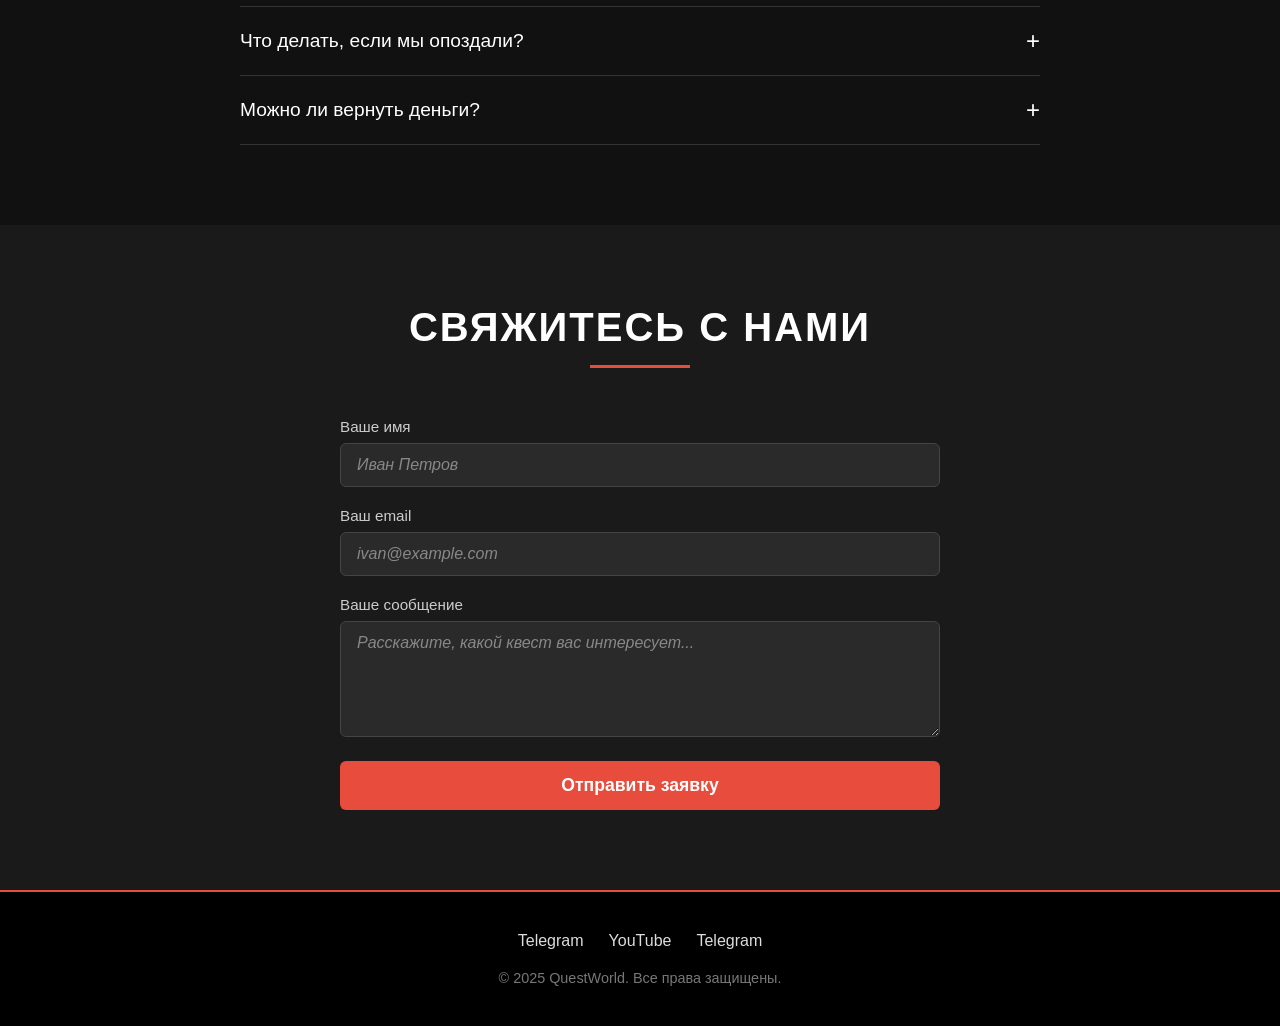
==== commit 34dbb7e1: "Реализована 3D-карусель отзывов с переключением" ====
--- a/index.html
+++ b/index.html
@@ -103,18 +103,17 @@
     <section class="reviews">
         <div class="container">
             <h2 class="section-title">Отзывы наших клиентов</h2>
-            <div class="reviews-grid">
-                <article class="review-card">
-                    <div class="review-header">
-                        <img src="https://i.pravatar.cc/100?img=11" alt="Аватар" class="review-avatar">
-                        <div>
-                            <h3 class="review-name">Анна М.</h3>
-                            <span class="review-date">12 марта 2025</span>
-                        </div>
-                    </div>
-                    <p class="review-text">«Проходили "Тайну старого особняка" — невероятно! Актёры играли так, что мы забыли про реальность. Обязательно вернёмся!»</p>
-                </article>
+            <div class="carousel">
+                <article class="review-card"> <div class="review-header"> <img src="https://i.pravatar.cc/100?img=11" alt="Аватар" class="review-avatar"> <div> <h3 class="review-name">Анна М.</h3> <span class="review-date">12 марта 2025</span> </div> </div> <p class="review-text">«Проходили "Тайну старого особняка" — невероятно! Актёры играли так, что мы забыли про реальность. Обязательно вернёмся!»</p> </article>
+                <article class="review-card"> <div class="review-header"> <img src="https://i.pravatar.cc/100?img=32" alt="Аватар" class="review-avatar"> <div> <h3 class="review-name">Дмитрий К.</h3> <span class="review-date">5 февраля 2025</span> </div> </div> <p class="review-text">«Отмечали день рождения в QuestWorld. Организовали квест "Контакт" для компании из 6 человек. Всем очень понравилось, особенно финальная головоломка. Спасибо!»</p> </article>
+                <article class="review-card"> <div class="review-header"> <img src="https://i.pravatar.cc/100?img=47" alt="Аватар" class="review-avatar"> <div> <h3 class="review-name">Елена П.</h3> <span class="review-date">28 января 2025</span> </div> </div> <p class="review-text">«Ходим с мужем на квесты уже год. QuestWorld — наш фаворит! Каждый раз новые эмоции, потрясающий антураж и дружелюбный персонал. Рекомендую!»</p> </article>
+                <article class="review-card"> <div class="review-header"> <img src="https://i.pravatar.cc/100?img=5" alt="Аватар" class="review-avatar"> <div> <h3 class="review-name">Сергей В.</h3> <span class="review-date">10 апреля 2025</span> </div> </div> <p class="review-text">«Были на "Побеге из темницы" с детьми 12 и 14 лет. Идеально! Сложность подобрана отлично, дети справлялись наравне со взрослыми. В конце ждал приятный сюрприз.»</p> </article>
+                <article class="review-card"> <div class="review-header"> <img src="https://i.pravatar.cc/100?img=60" alt="Аватар" class="review-avatar"> <div> <h3 class="review-name">Ольга Н.</h3> <span class="review-date">2 июня 2025</span> </div> </div> <p class="review-text">«Прошли уже 4 квеста в QuestWorld и каждый раз удивляемся, насколько сценарии продуманы. Классные декорации, музыка, загадки на логику. Наш любимый квест — "Контакт".»</p> </article>
+                <article class="review-card"> <div class="review-header"> <img src="https://i.pravatar.cc/100?img=22" alt="Аватар" class="review-avatar"> <div> <h3 class="review-name">Игорь Л.</h3> <span class="review-date">19 мая 2025</span> </div> </div> <p class="review-text">«Первый раз попробовали квест в реальности и сразу попали в QuestWorld. "Тайна старого особняка" — полное погружение! Час пролетел как одна минута. Придём ещё.»</p> </article>
+                
                 <!-- Остальные отзывы — по аналогии, как в прошлый раз -->
+                <button class="carousel-btn carousel-prev">←</button>
+                <button class="carousel-btn carousel-next">→</button>
             </div>
         </div>
     </section>
--- a/style.css
+++ b/style.css
@@ -645,7 +645,7 @@
 .stat-number { display: block; font-size: 2rem; font-weight: bold; color: #e74c3c; }
 .stat-label { display: block; color: #999; font-size: 0.9rem; margin-top: 5px; }
 
-/* ========== ОТЗЫВЫ ========== */
+/* ========== ОТЗЫВЫ ========== без колеса */
 .reviews { background-color: #1a1a1a; padding: 80px 0; }
 .reviews-grid { display: grid; grid-template-columns: repeat(3, 1fr); gap: 30px; }
 .review-card { background-color: #222; border-radius: 8px; padding: 25px; border: 1px solid #333; transition: transform 0.3s, box-shadow 0.3s; }
@@ -656,6 +656,83 @@
 .review-date { color: #888; font-size: 0.85rem; }
 .review-text { color: #ccc; font-style: italic; line-height: 1.6; margin: 0; }
 
+/* ========== КАРУСЕЛЬ ОТЗЫВОВ ========== */
+.carousel {
+  position: relative;
+  height: 400px; /* достаточная высота для карточек */
+  perspective: 1000px;
+  overflow: hidden; /* скрываем вылезающие части */
+}
+
+.review-card {
+  position: absolute;
+  top: 50%;
+  left: 50%;
+  width: 300px; /* фиксированная ширина для постоянства */
+  max-width: 80%;
+  padding: 25px;
+  background-color: #222;
+  border: 1px solid #333;
+  border-radius: 8px;
+  transition: all 0.5s ease;
+  transform-origin: center center;
+  backface-visibility: hidden; /* скрываем обратную сторону при повороте */
+}
+
+/* Центральный слайд */
+.review-card.active {
+  transform: translate(-50%, -50%) scale(1) rotateY(0deg);
+  opacity: 1;
+  z-index: 3;
+}
+
+/* Левый слайд */
+.review-card.left {
+  transform: translate(-150%, -50%) scale(0.8) rotateY(-25deg);
+  opacity: 0.7;
+  z-index: 2;
+}
+
+/* Правый слайд */
+.review-card.right {
+  transform: translate(50%, -50%) scale(0.8) rotateY(25deg);
+  opacity: 0.7;
+  z-index: 2;
+}
+
+/* Скрытые слайды */
+.review-card.hidden {
+  transform: translate(-50%, -50%) scale(0.6) rotateY(0deg);
+  opacity: 0;
+  z-index: 1;
+  pointer-events: none;
+}
+
+/* Кнопки-стрелки */
+.carousel-btn {
+  position: absolute;
+  top: 50%;
+  transform: translateY(-50%);
+  background: rgba(0,0,0,0.6);
+  border: 1px solid #e74c3c;
+  color: white;
+  font-size: 1.5rem;
+  width: 40px;
+  height: 40px;
+  border-radius: 50%;
+  cursor: pointer;
+  z-index: 10;
+  display: flex;
+  align-items: center;
+  justify-content: center;
+  line-height: 1;
+  transition: background 0.3s;
+}
+.carousel-btn:hover { background: #e74c3c; }
+
+.carousel-prev { left: 10px; }
+.carousel-next { right: 10px; }
+
 /* Адаптивность (добавь к уже существующим @media) */
 @media (max-width: 900px) {
     .reviews-grid { grid-template-columns: repeat(2, 1fr); }
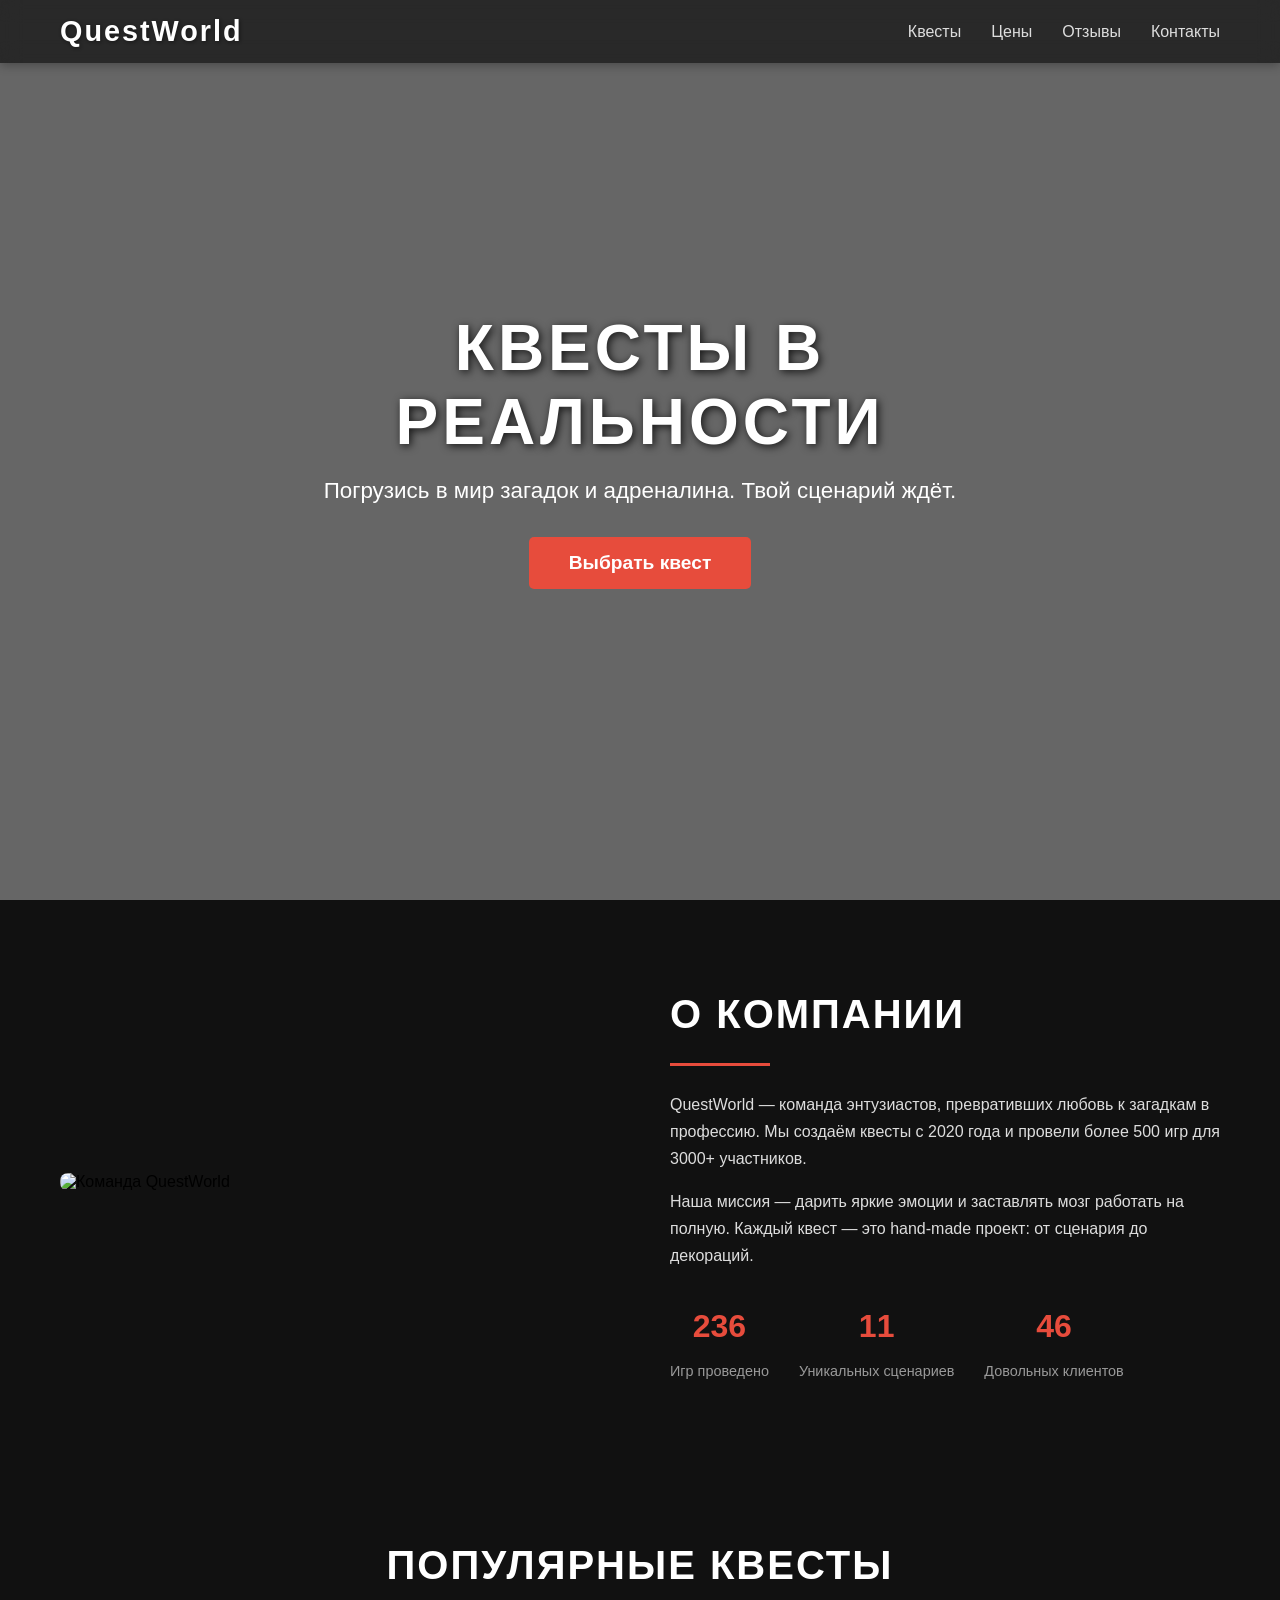
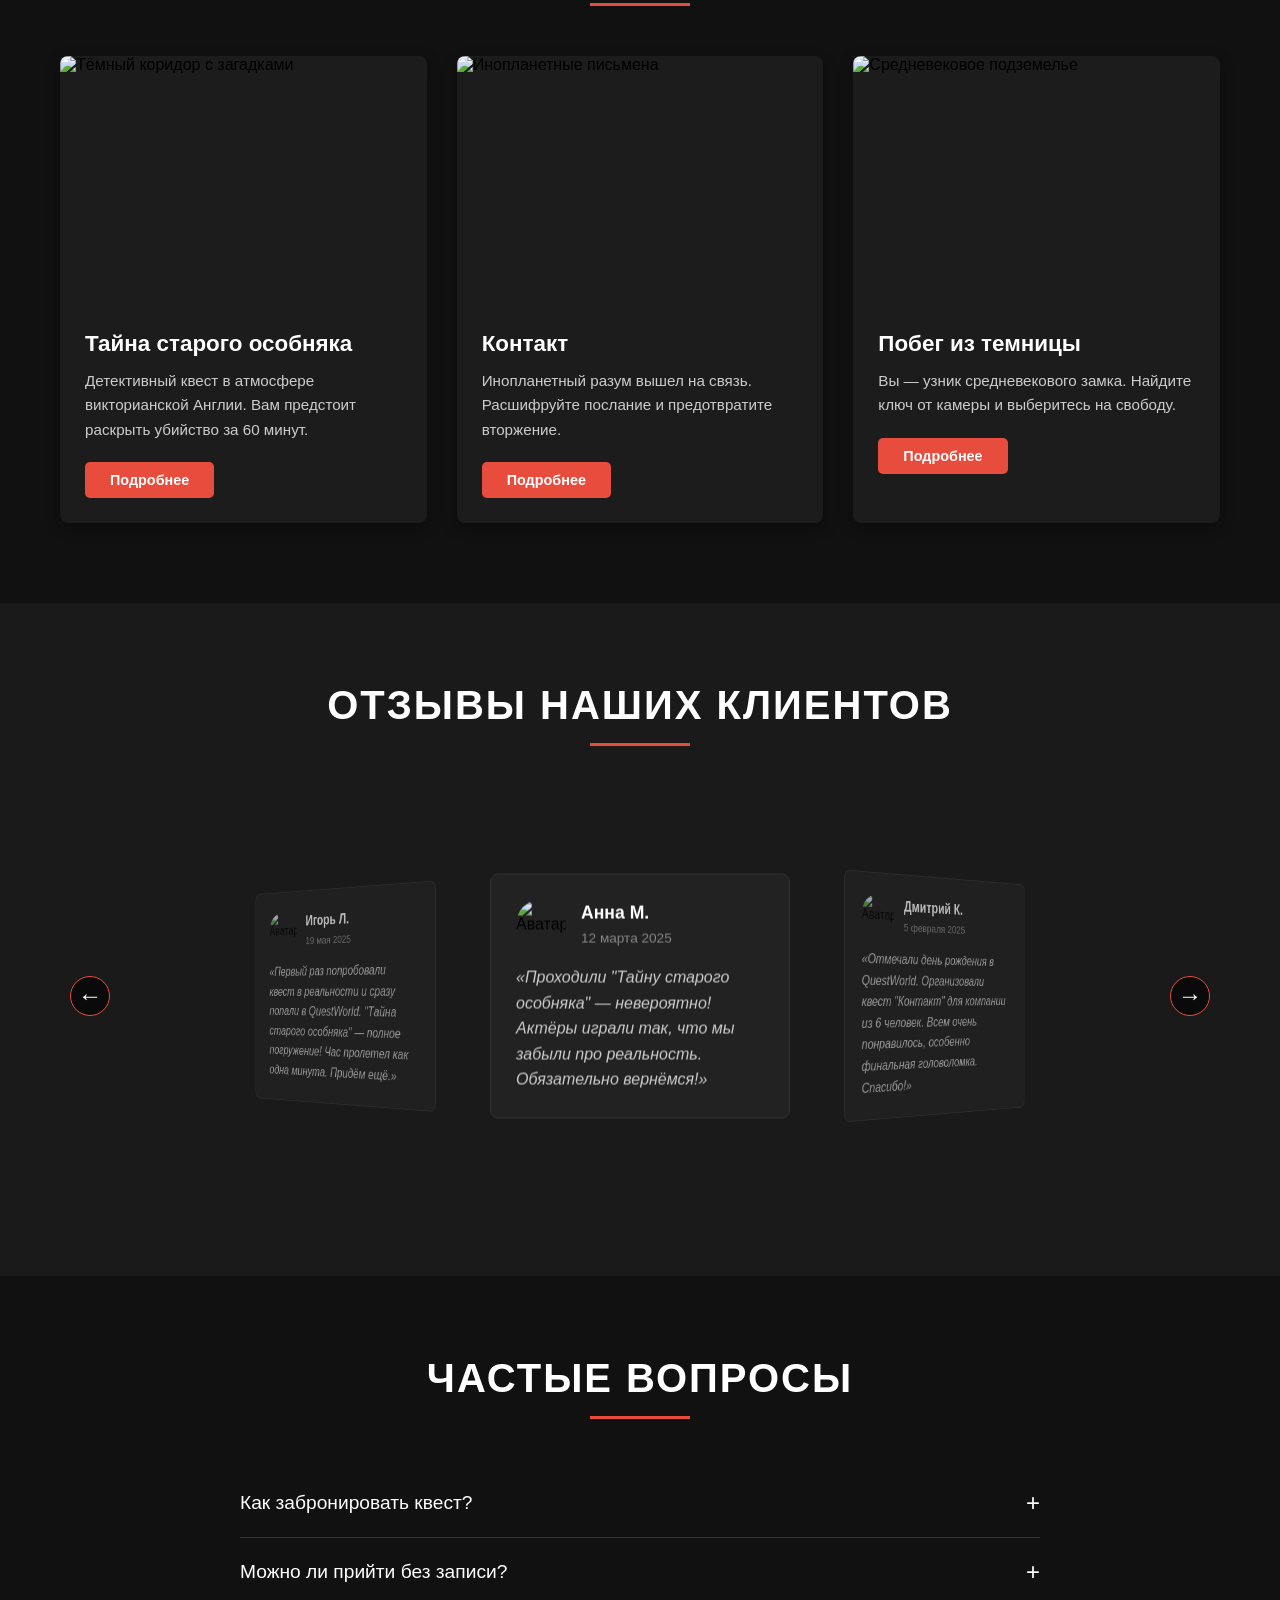
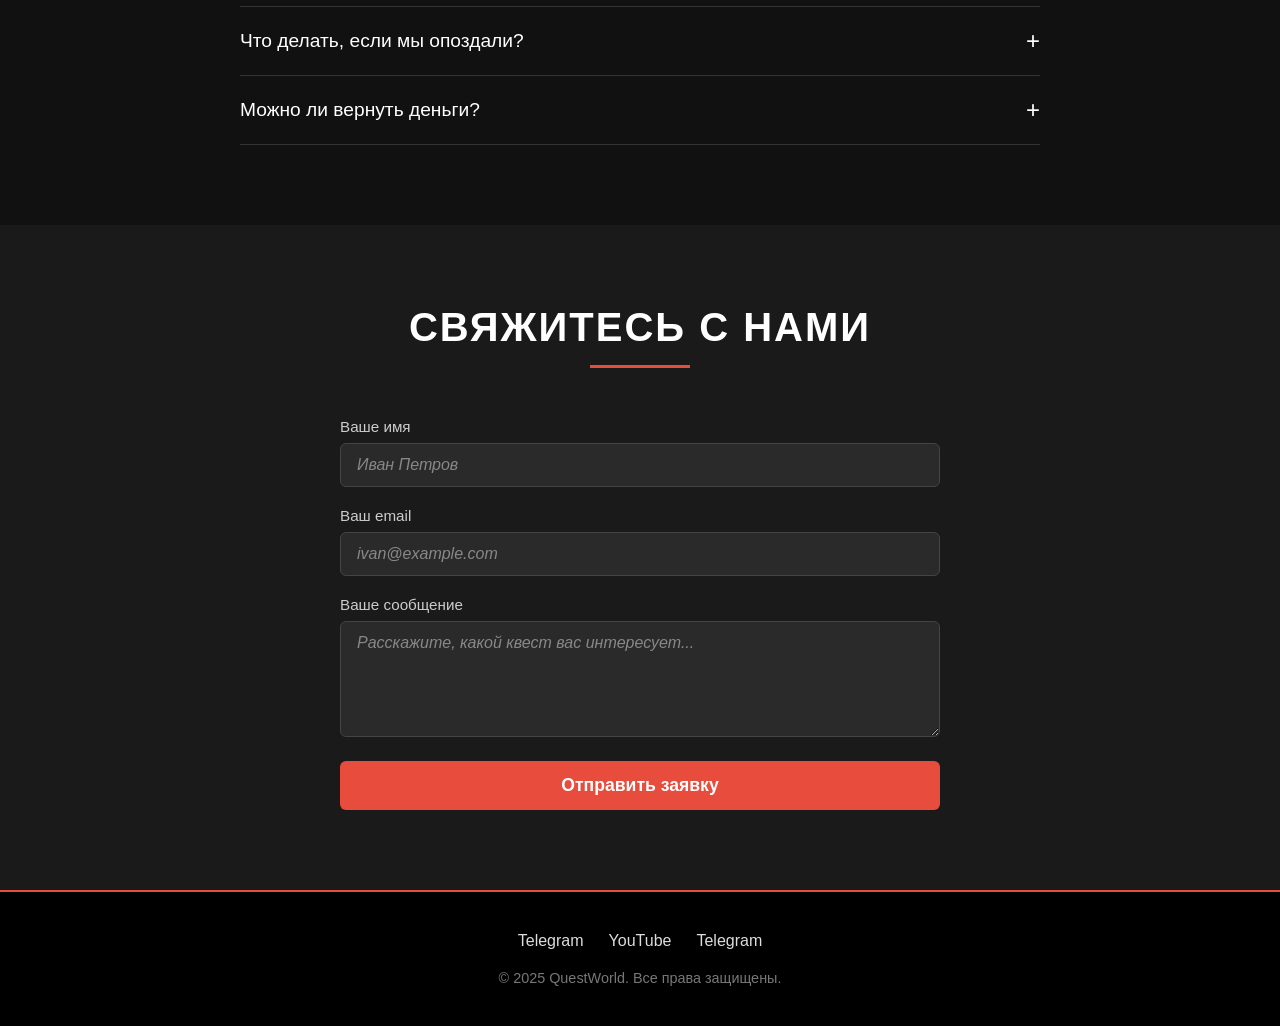
==== commit c29fb188: "Добавлен бургер-меню и адаптивные стили для мобильных" ====
--- a/index.html
+++ b/index.html
@@ -12,24 +12,30 @@
         <div class="navbar-container">
             <a href="#" class="navbar-logo">QuestWorld</a>
             <ul class="navbar-menu">
-                <li><a href="#" class="navbar-link">Квесты</a></li>
-                <li><a href="#" class="navbar-link">Цены</a></li>
-                <li><a href="#" class="navbar-link">Отзывы</a></li>
-                <li><a href="#" class="navbar-link">Контакты</a></li>
+                <li><a href="#quests" class="navbar-link">Квесты</a></li>
+                <li><a href="#hero" class="navbar-link">Цены</a></li>
+                <li><a href="#reviews" class="navbar-link">Отзывы</a></li>
+                <li><a href="#contact" class="navbar-link">Контакты</a></li>
             </ul>
+    <button class="burger" id="burger">
+    <span></span>
+    <span></span>
+    <span></span>
+    </button>
         </div>
     </nav>
 
+
     <!-- HERO-СЕКЦИЯ -->
-    <header class="hero">
+    <header class="hero" id="hero">
         <div class="hero-content">
             <h1 class="hero-title">Квесты в реальности</h1>
             <p class="hero-subtitle">Погрузись в мир загадок и адреналина. Твой сценарий ждёт.</p>
-            <a href="#" class="hero-btn">Выбрать квест</a>
+            <a href="#quests" class="hero-btn">Выбрать квест</a>
         </div>
     </header>
         <!-- РАЗДЕЛ «О НАС» -->
-    <section class="about">
+ <section class="about" id="about">
         <div class="container about-grid">
             <div class="about-image">
                 <img src="https://images.unsplash.com/photo-1522071820081-009f0129c71c?auto=format&fit=crop&w=800&q=80" 
@@ -59,7 +65,7 @@
     </section>
 
     <!-- СЕКЦИЯ С КВЕСТАМИ -->
-    <section class="quests">
+    <section class="quests" id="quests">
         <div class="container">
             <h2 class="section-title">Популярные квесты</h2>
             
@@ -82,7 +88,7 @@
                     <div class="quest-card-body">
                         <h3 class="quest-card-title">Контакт</h3>
                         <p class="quest-card-desc">Инопланетный разум вышел на связь. Расшифруйте послание и предотвратите вторжение.</p>
-                        <a href="#" class="quest-card-btn">Подробнее</a>
+                        <a href="quest-contact.html" class="quest-card-btn">Подробнее</a>
                     </div>
                 </article>
                 
@@ -93,14 +99,14 @@
                     <div class="quest-card-body">
                         <h3 class="quest-card-title">Побег из темницы</h3>
                         <p class="quest-card-desc">Вы — узник средневекового замка. Найдите ключ от камеры и выберитесь на свободу.</p>
-                        <a href="#" class="quest-card-btn">Подробнее</a>
+                        <a href="quest-escape.html" class="quest-card-btn">Подробнее</a>
                     </div>
                 </article>
             </div>
         </div>
     </section>
         <!-- СЕКЦИЯ ОТЗЫВОВ -->
-    <section class="reviews">
+    <section class="reviews" id="reviews">
         <div class="container">
             <h2 class="section-title">Отзывы наших клиентов</h2>
             <div class="carousel">
@@ -118,7 +124,7 @@
         </div>
     </section>
         <!-- СЕКЦИЯ FAQ -->
-    <section class="faq">
+    <section class="faq" id="faq">
         <div class="container">
             <h2 class="section-title">Частые вопросы</h2>
 
@@ -170,7 +176,7 @@
         </div>
     </section>
         <!-- ФОРМА ОБРАТНОЙ СВЯЗИ -->
-    <section class="contact">
+    <section class="contact" id="contact">
         <div class="container">
             <h2 class="section-title">Свяжитесь с нами</h2>
 
--- a/style.css
+++ b/style.css
@@ -8,6 +8,11 @@
 body {
     font-family: 'Segoe UI', Tahoma, Geneva, Verdana, sans-serif;
 }
+
+html {
+  scroll-behavior: smooth;
+}
+
 /* ========== НАВИГАЦИОННАЯ ПАНЕЛЬ ========== */
 
 .navbar {
@@ -102,6 +107,67 @@
     width: 100%;               /* Полоска расширяется на всю ширину */
 }
 
+/* ========== БУРГЕР-МЕНЮ ========== */
+.burger {
+    display: none;            /* Скрыт на десктопе */
+    flex-direction: column;
+    justify-content: space-between;
+    width: 30px;
+    height: 20px;
+    background: none;
+    border: none;
+    cursor: pointer;
+    padding: 0;
+    z-index: 101;             /* Поверх остального */
+}
+
+.burger span {
+    display: block;
+    width: 100%;
+    height: 3px;
+    background-color: white;
+    border-radius: 2px;
+    transition: transform 0.3s, opacity 0.3s;
+}
+
+/* Анимация бургера в активном состоянии */
+.burger.active span:nth-child(1) {
+    transform: translateY(8px) rotate(45deg);
+}
+.burger.active span:nth-child(2) {
+    opacity: 0;
+}
+.burger.active span:nth-child(3) {
+    transform: translateY(-8px) rotate(-45deg);
+}
+
+/* Мобильное меню */
+@media (max-width: 768px) {
+    .burger {
+        display: flex;        /* Показываем бургер */
+    }
+
+    .navbar-menu {
+        position: fixed;
+        top: 0;
+        right: -100%;          /* Скрыто за экраном справа */
+        width: 250px;
+        height: 100vh;
+        background-color: rgba(0, 0, 0, 0.9);
+        backdrop-filter: blur(10px);
+        flex-direction: column;
+        padding: 80px 30px 30px;
+        gap: 25px;
+        transition: right 0.3s ease;
+        z-index: 100;
+    }
+
+    /* Когда меню открыто */
+    .navbar-menu.active {
+        right: 0;
+    }
+}
+
 /* ---------- БЛОК HERO ---------- */
 .hero {
     /* Занимает 100% высоты экрана пользователя */
@@ -739,4 +805,28 @@
 }
 @media (max-width: 600px) {
     .reviews-grid { grid-template-columns: 1fr; }
-}+}
+@media (max-width: 600px) {
+    .about-grid {
+        gap: 30px;
+    }
+    .stat-number {
+        font-size: 1.5rem;
+    }
+}
+@media (max-width: 600px) {
+    .faq, .contact, .about, .reviews {
+        padding: 50px 0;
+    }
+    .section-title {
+        font-size: 2rem;
+    }
+}
+@media (max-width: 600px) {
+    .hero-title {
+        font-size: 2.5rem;
+    }
+    .hero-subtitle {
+        font-size: 1rem;
+    }
+}
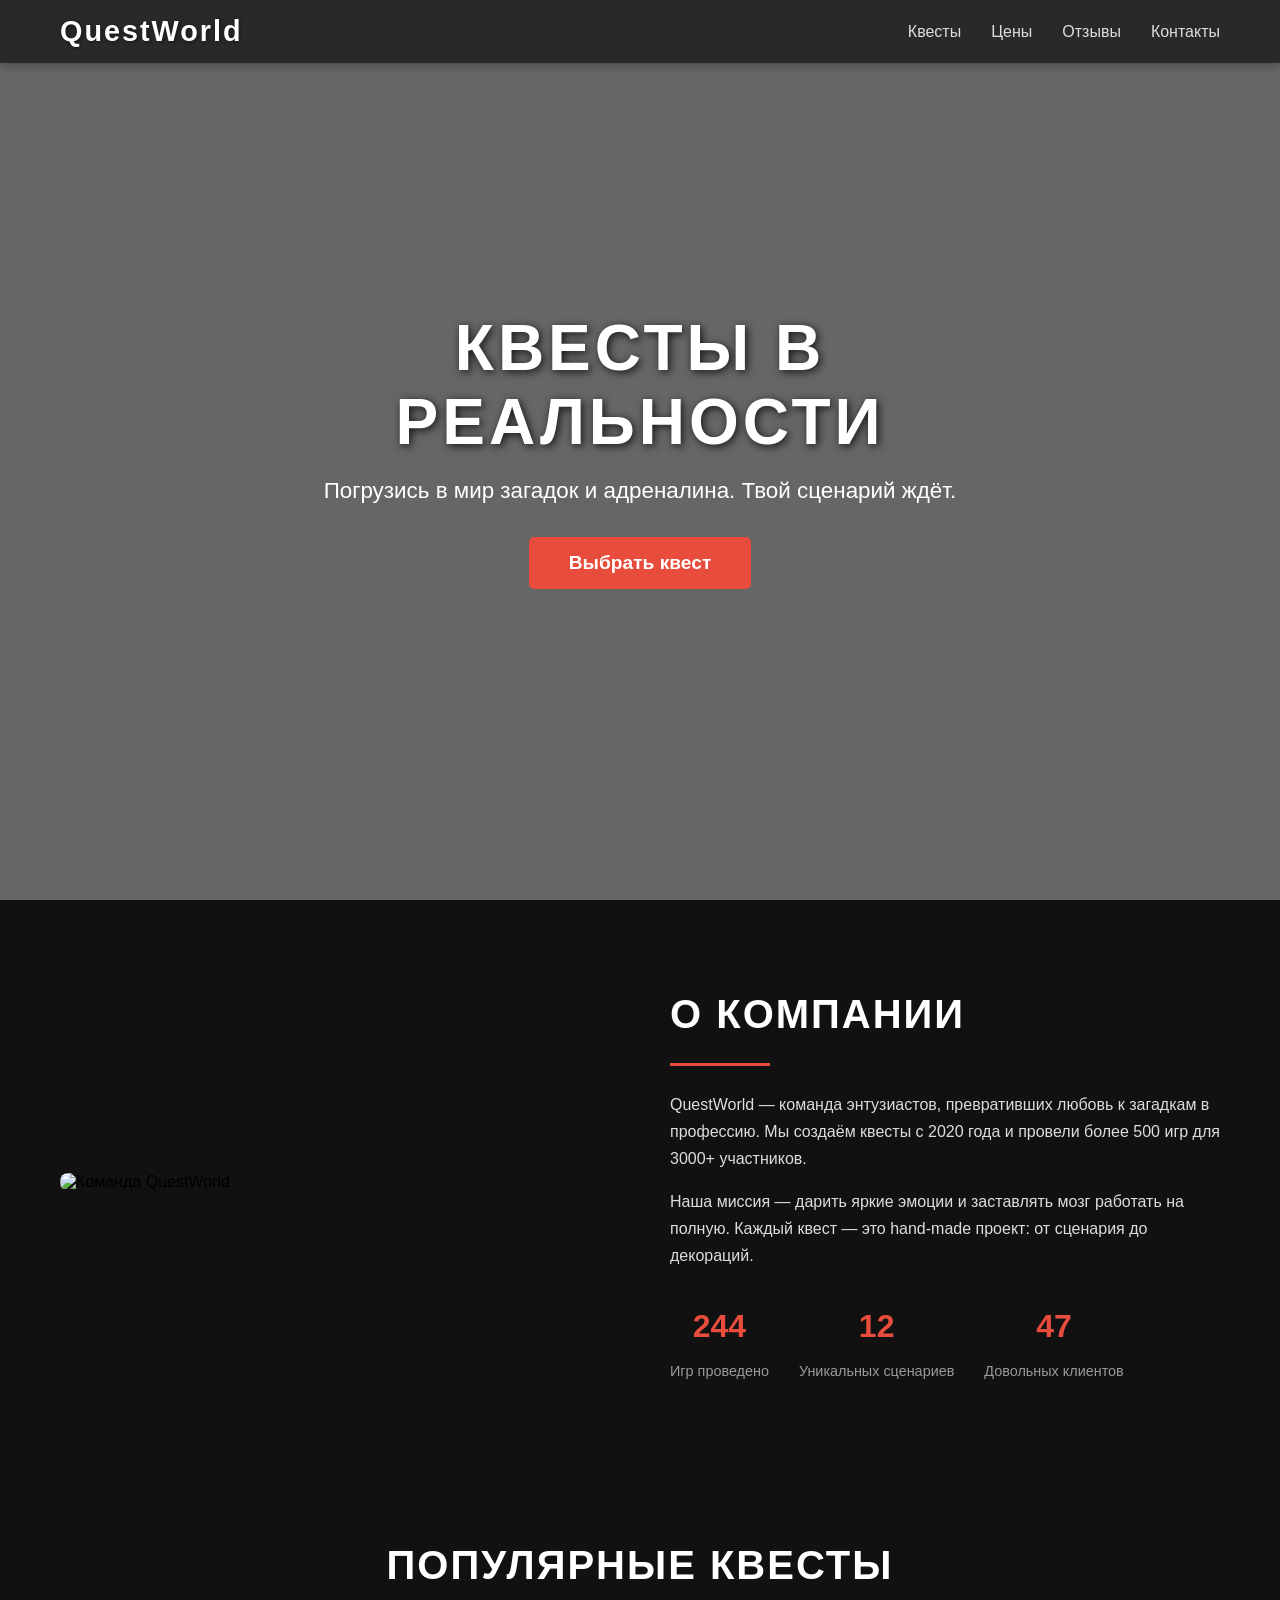
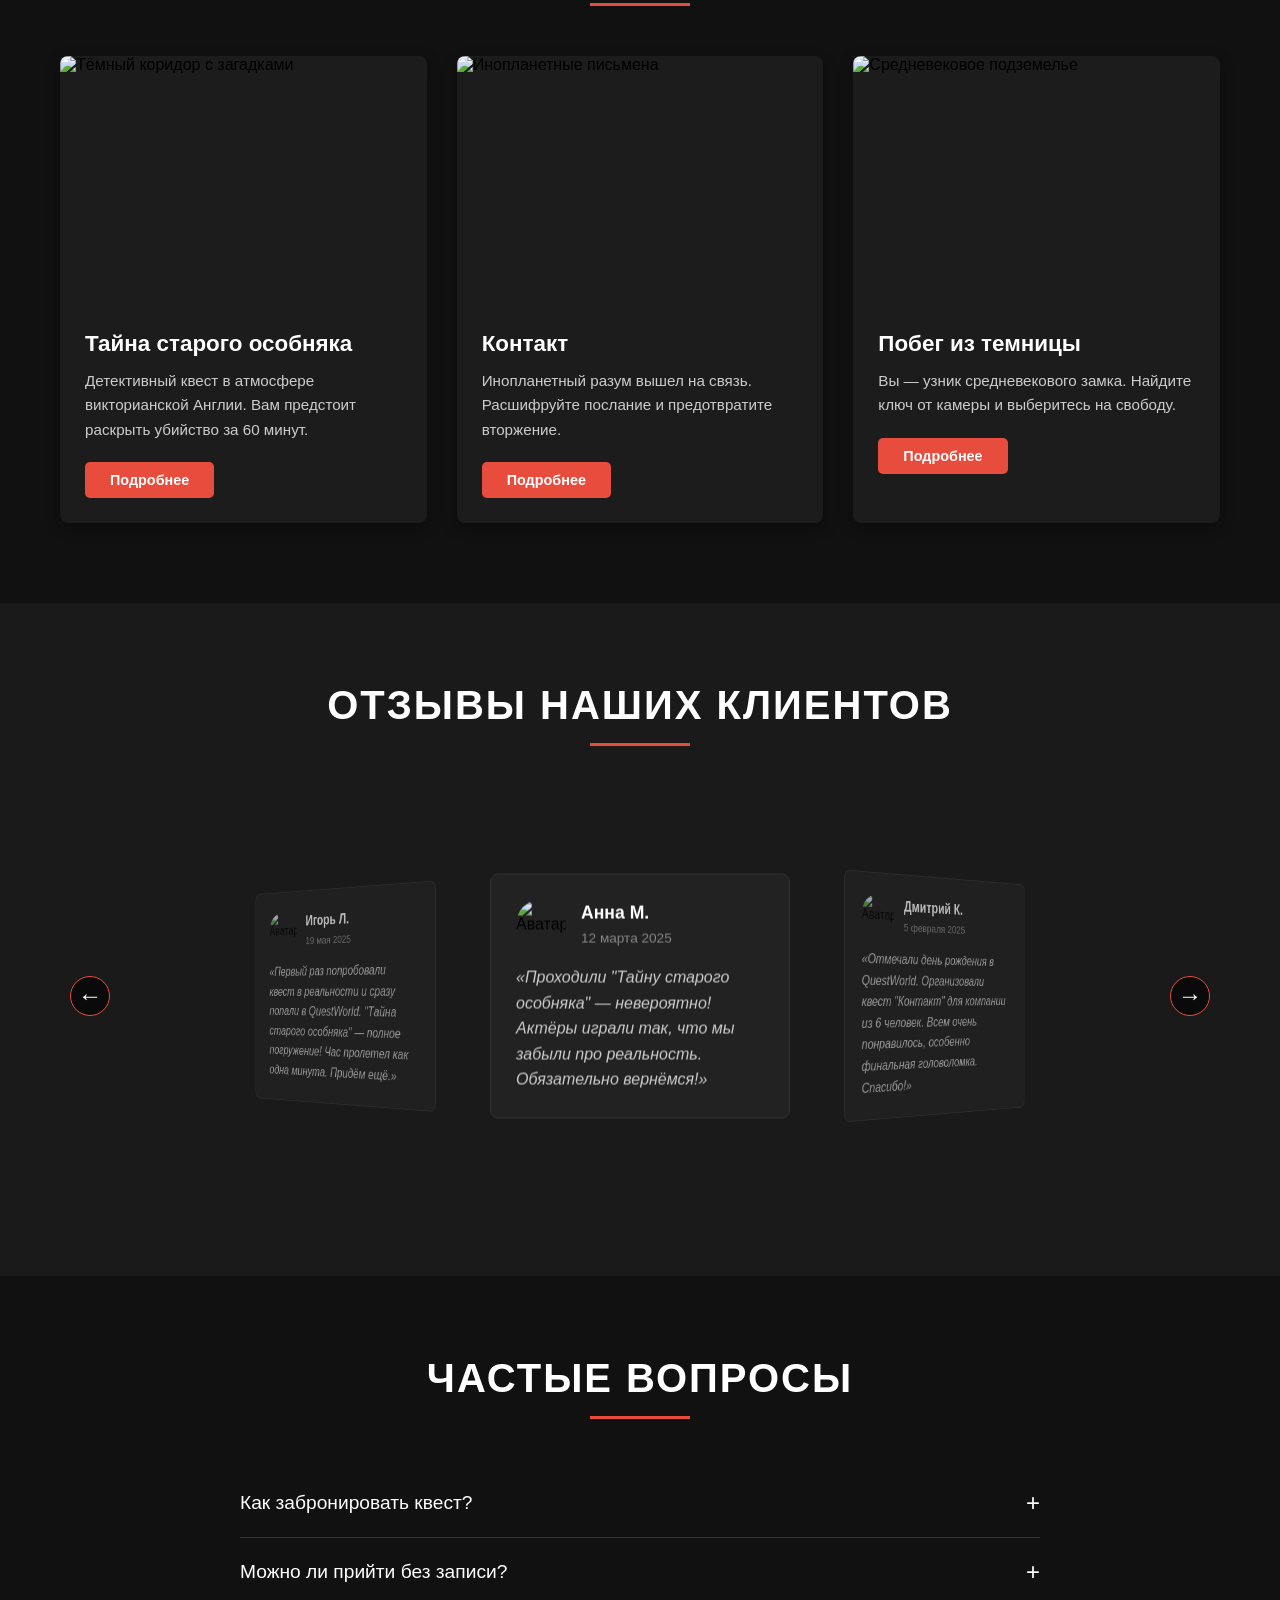
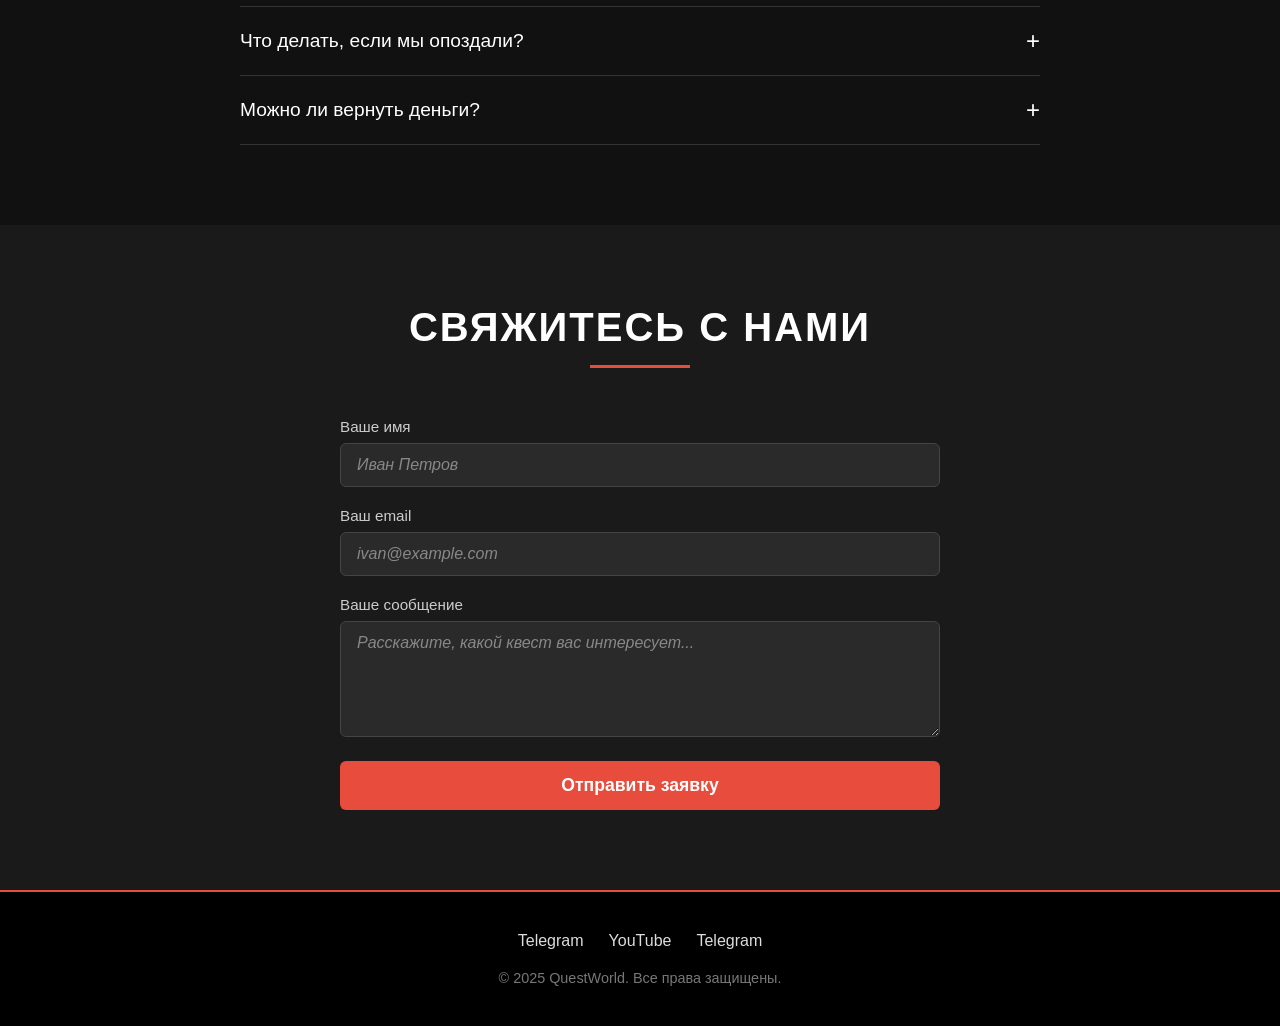
==== commit 8e5aff7a: "Обёрнута анимация счётчиков в проверку, убран favicon 404" ====
--- a/index.html
+++ b/index.html
@@ -1,6 +1,7 @@
 <!DOCTYPE html>
 <html lang="ru">
 <head>
+    <link rel="icon" href="data:,">
     <meta charset="UTF-8">
     <meta name="viewport" content="width=device-width, initial-scale=1.0">
     <title>Квесты в реальности</title>
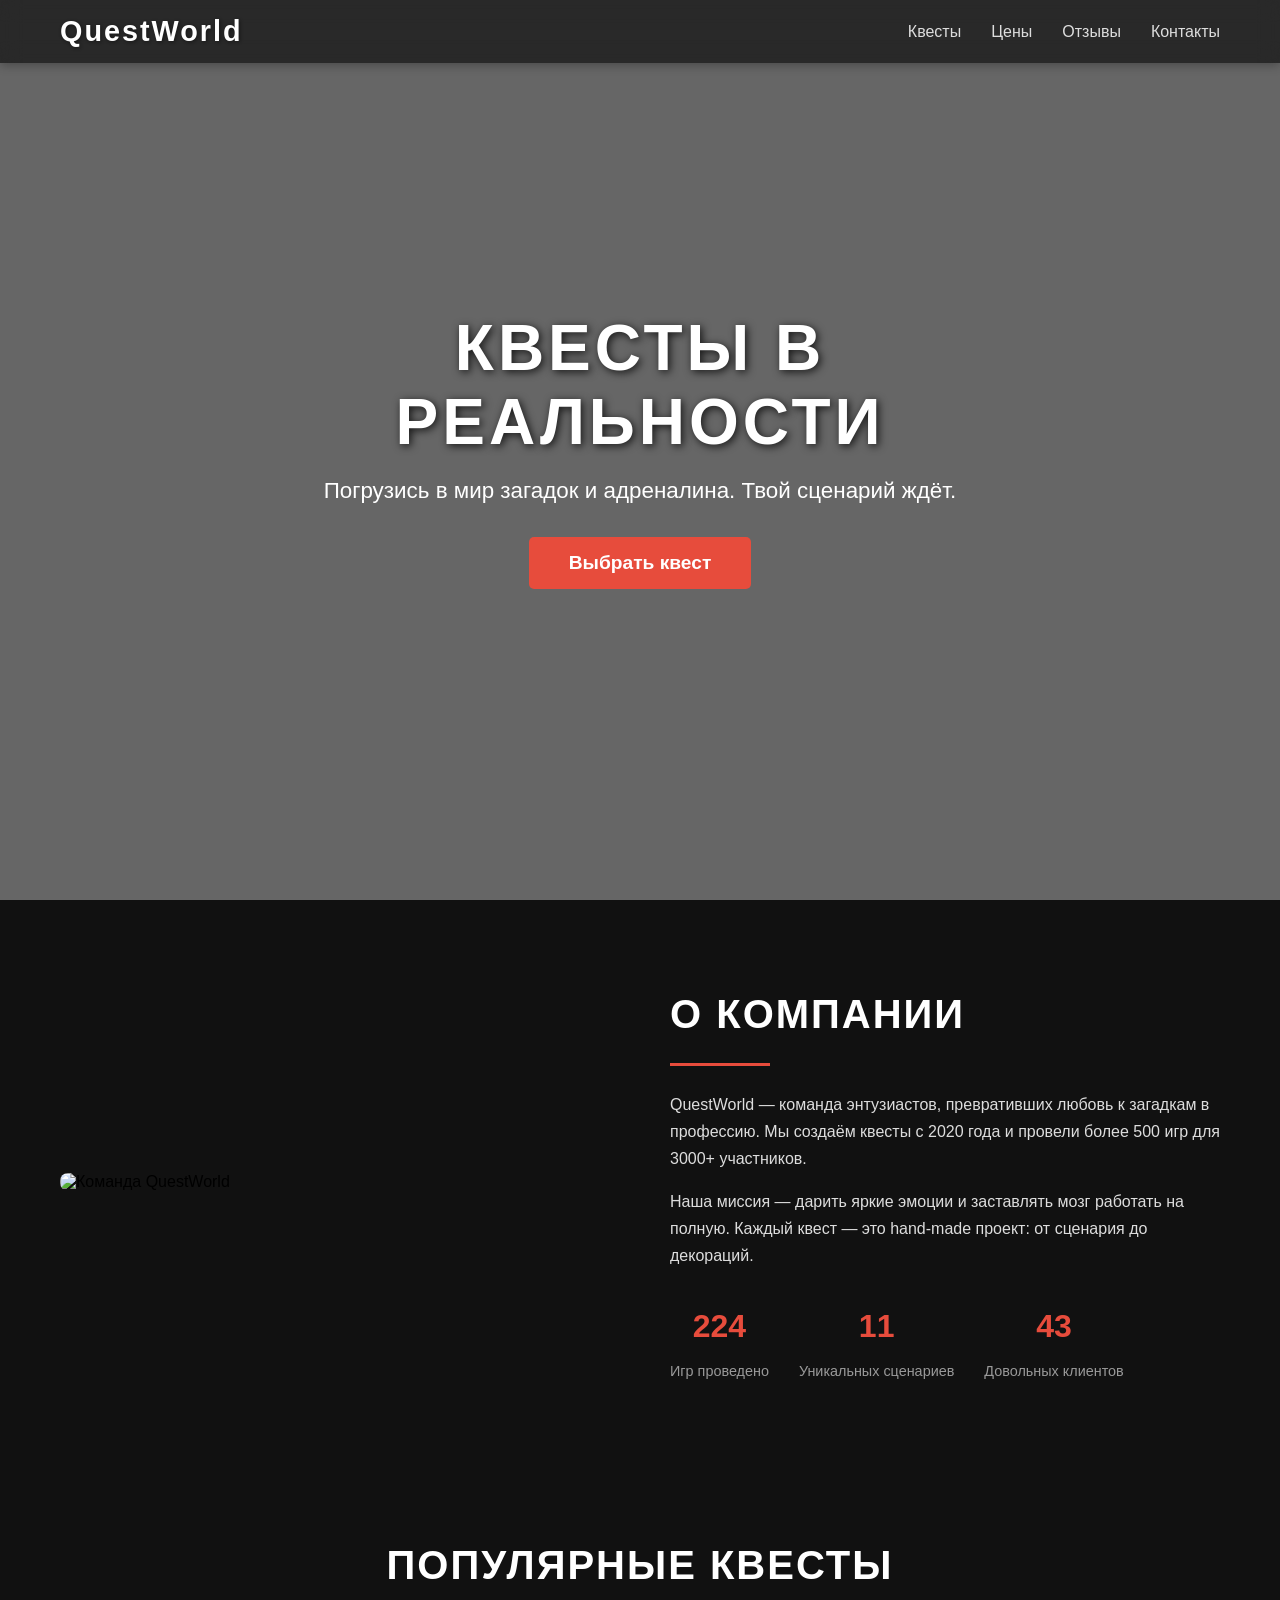
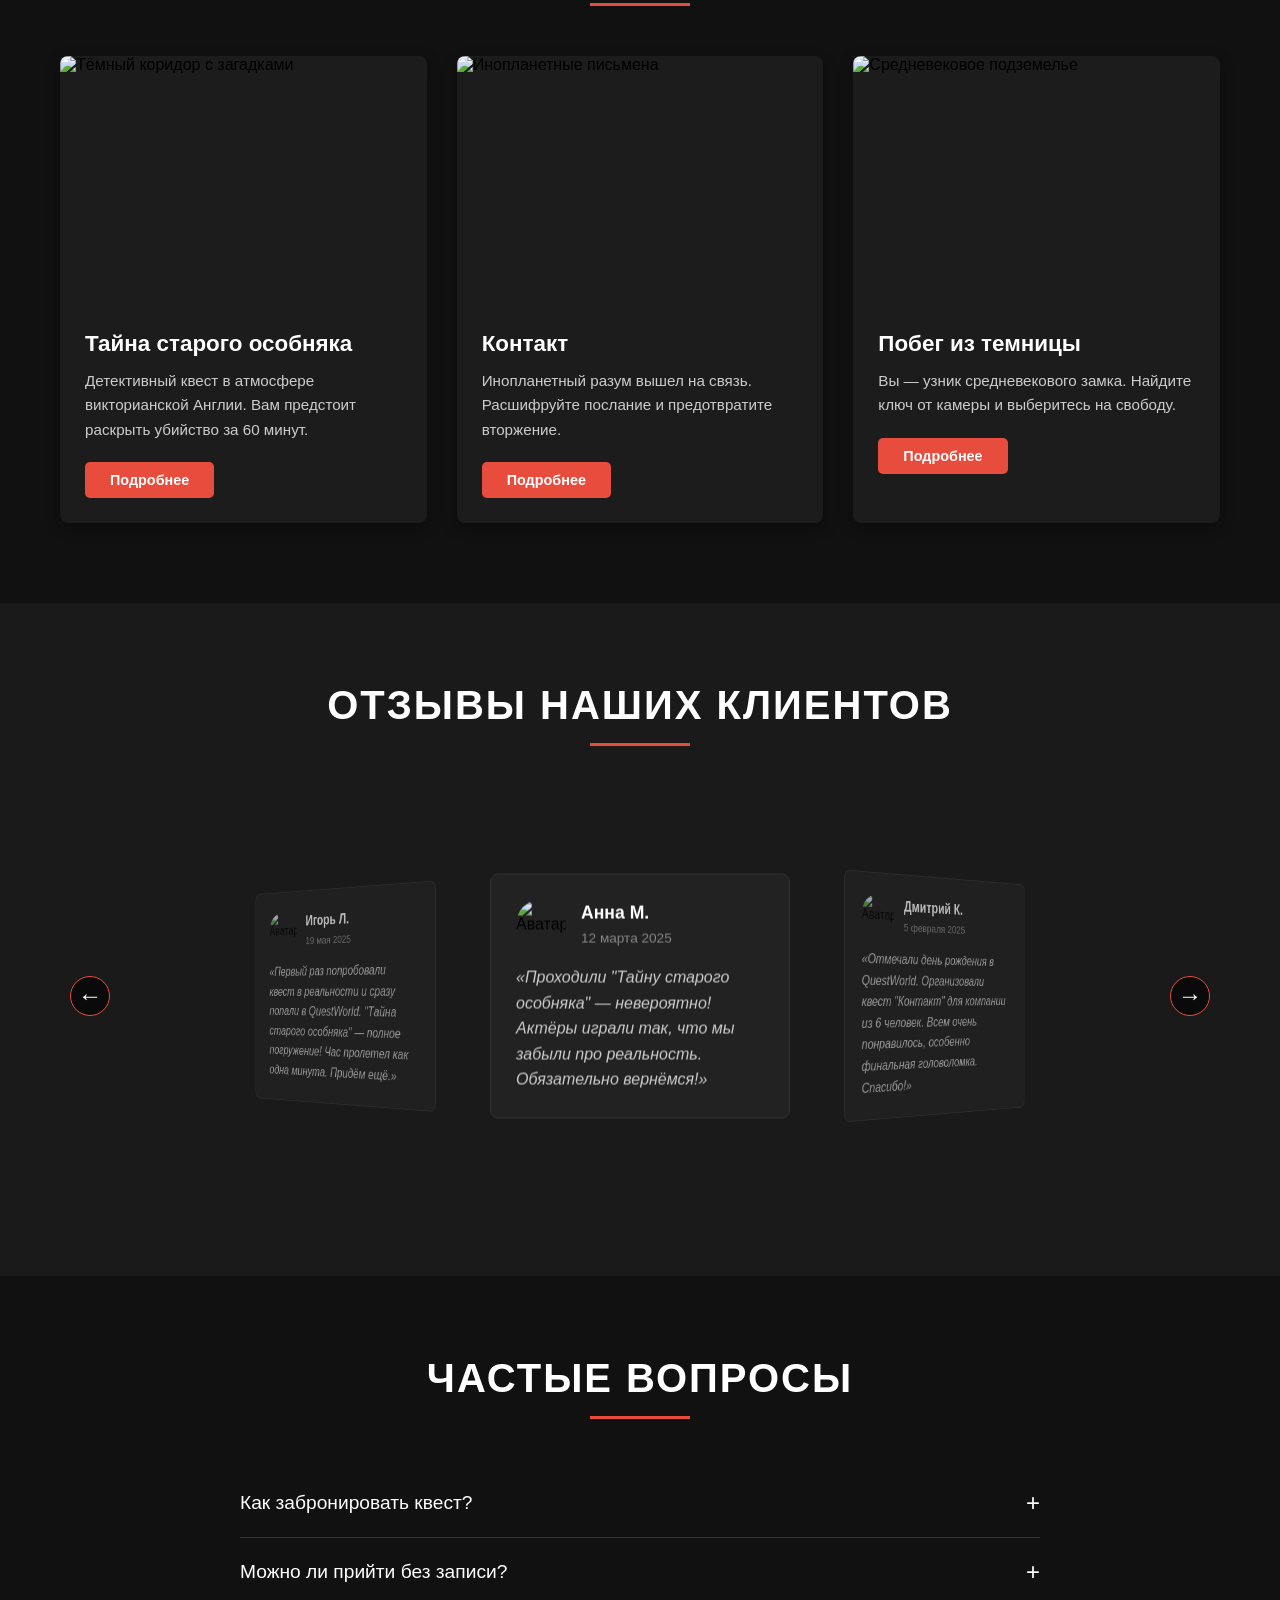
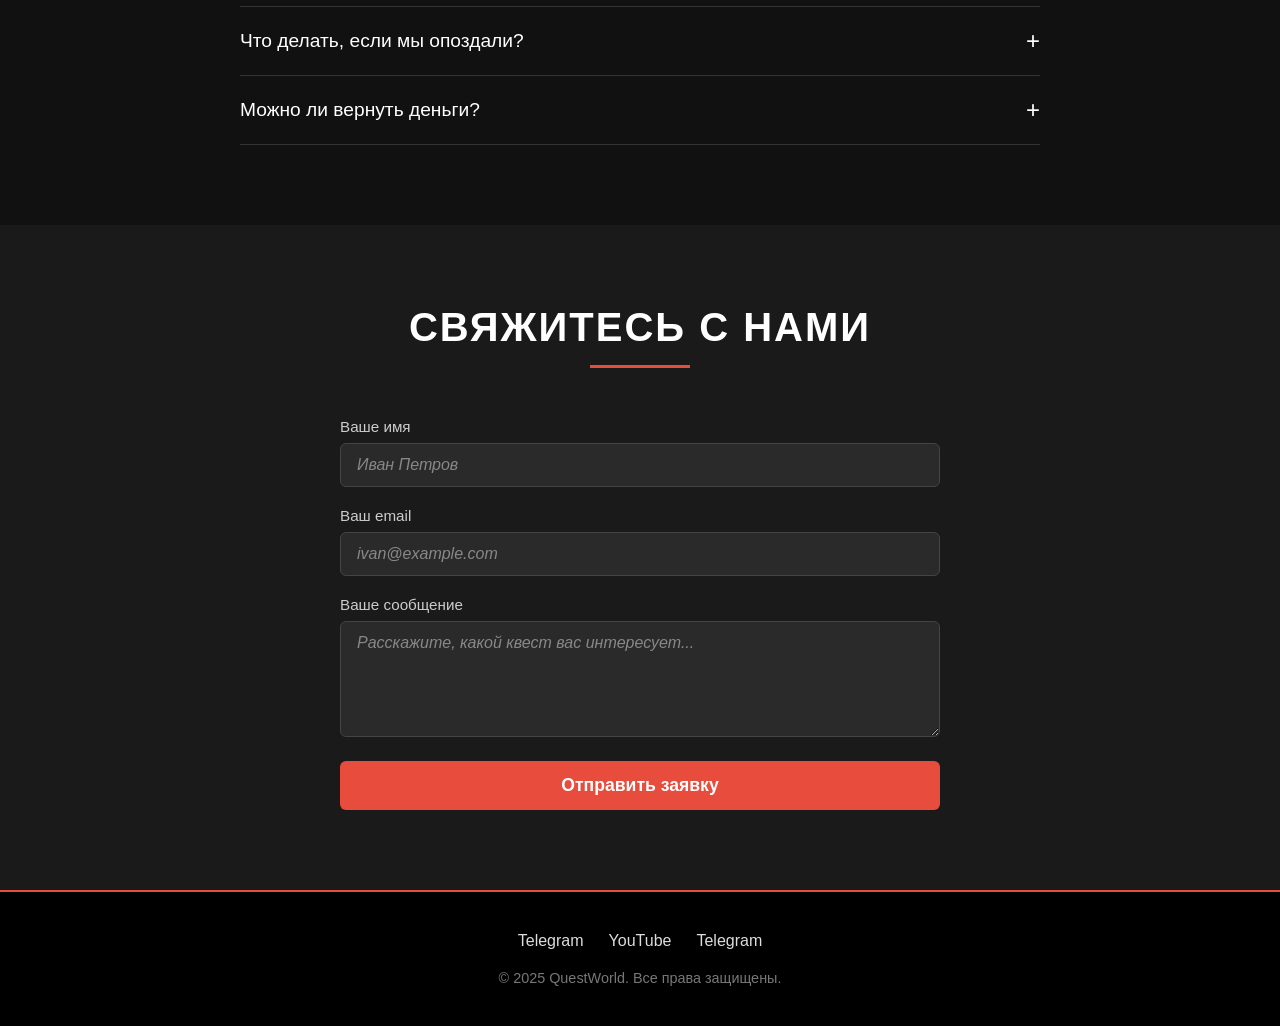
==== commit 8e041114: "добавления svg фавикона" ====
--- a/index.html
+++ b/index.html
@@ -1,7 +1,7 @@
 <!DOCTYPE html>
 <html lang="ru">
 <head>
-    <link rel="icon" href="data:,">
+    <link rel="icon" href="data:image/svg+xml,<svg xmlns='http://www.w3.org/2000/svg' viewBox='0 0 100 100'><text y='.9em' font-size='90'>🧩</text></svg>">
     <meta charset="UTF-8">
     <meta name="viewport" content="width=device-width, initial-scale=1.0">
     <title>Квесты в реальности</title>
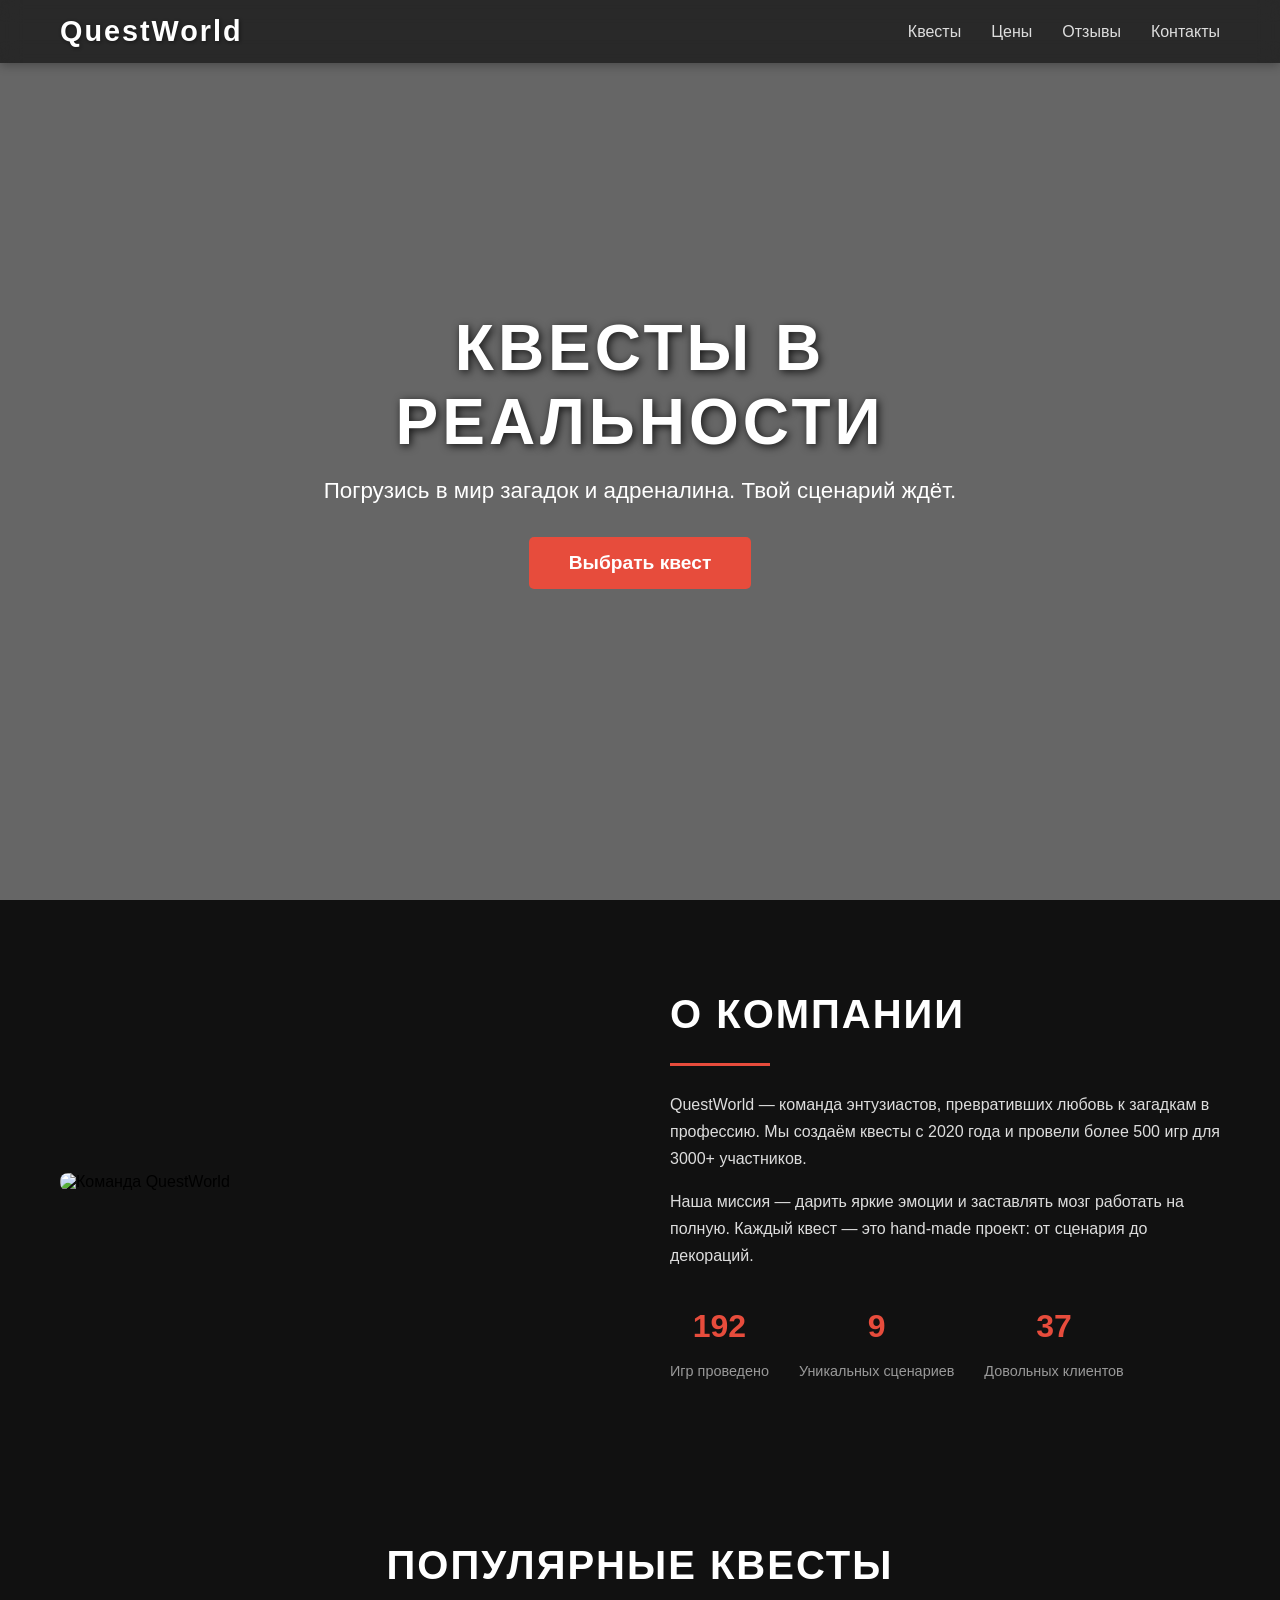
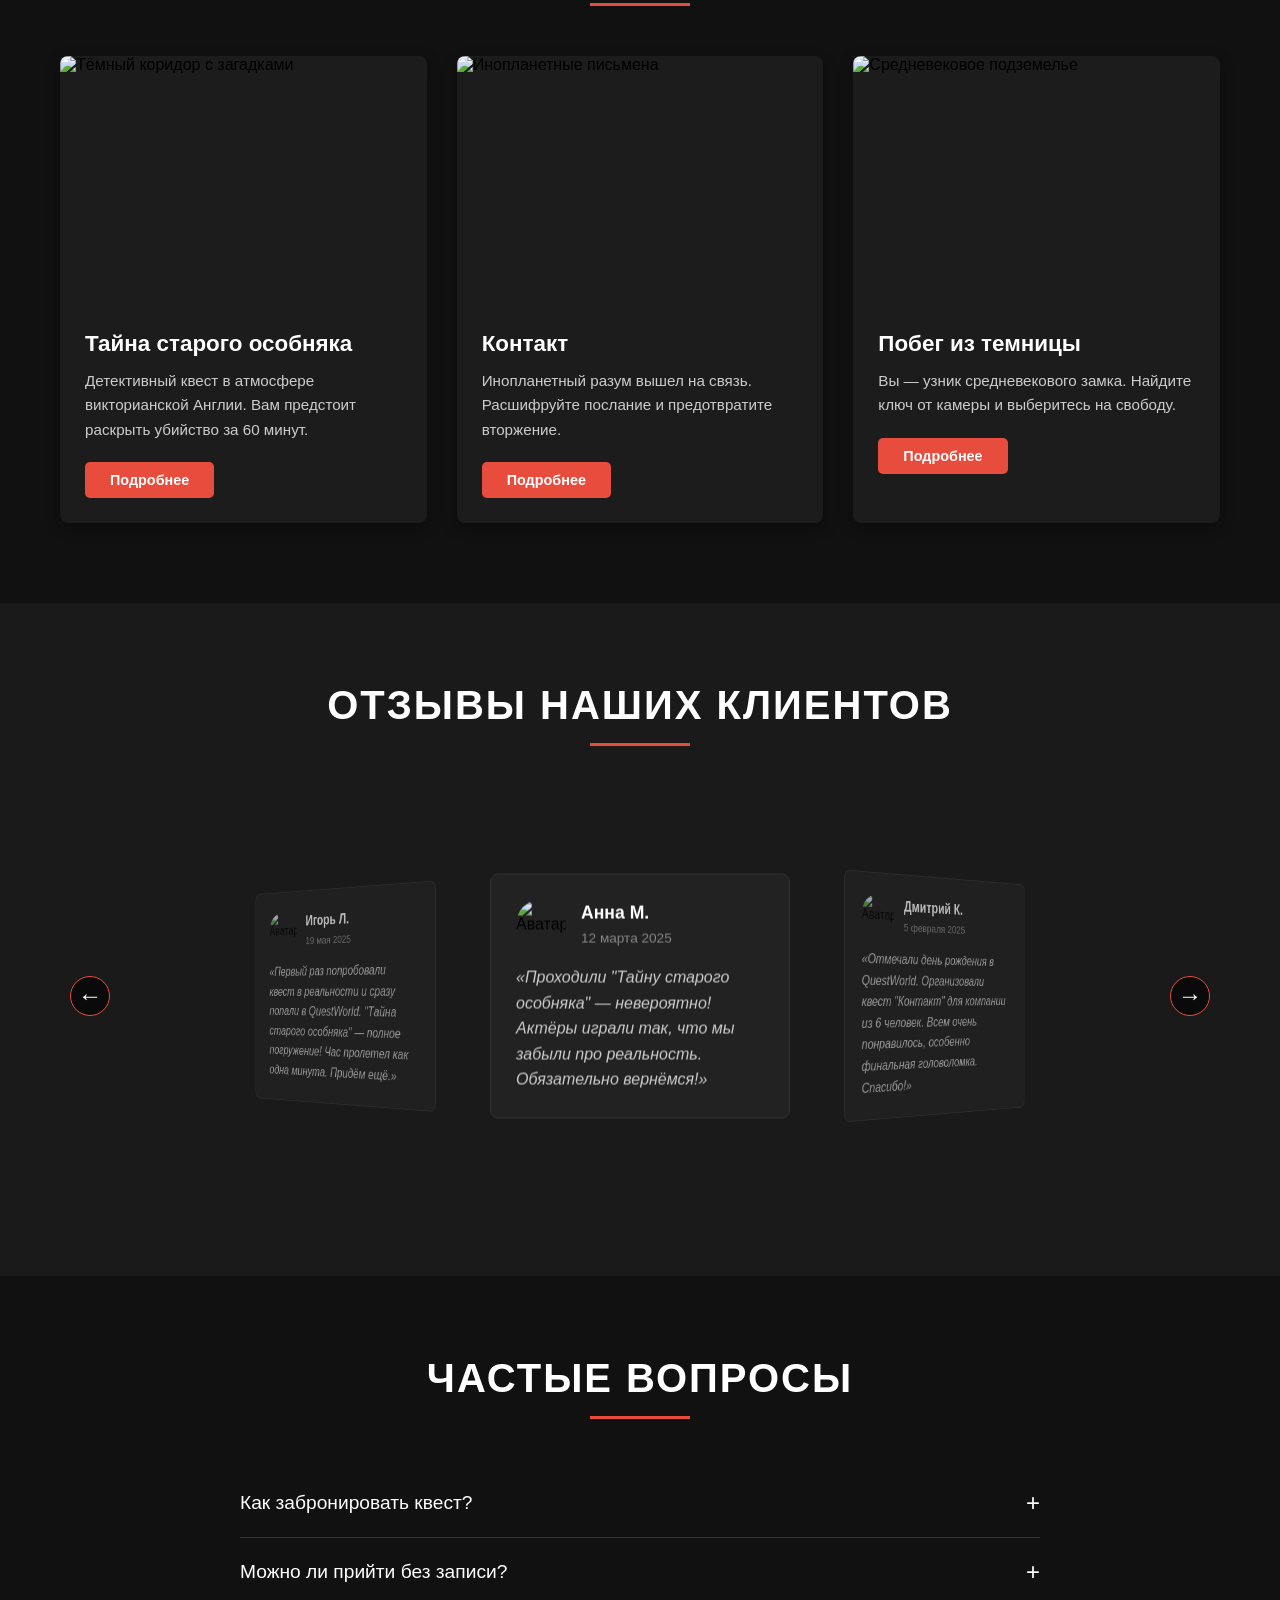
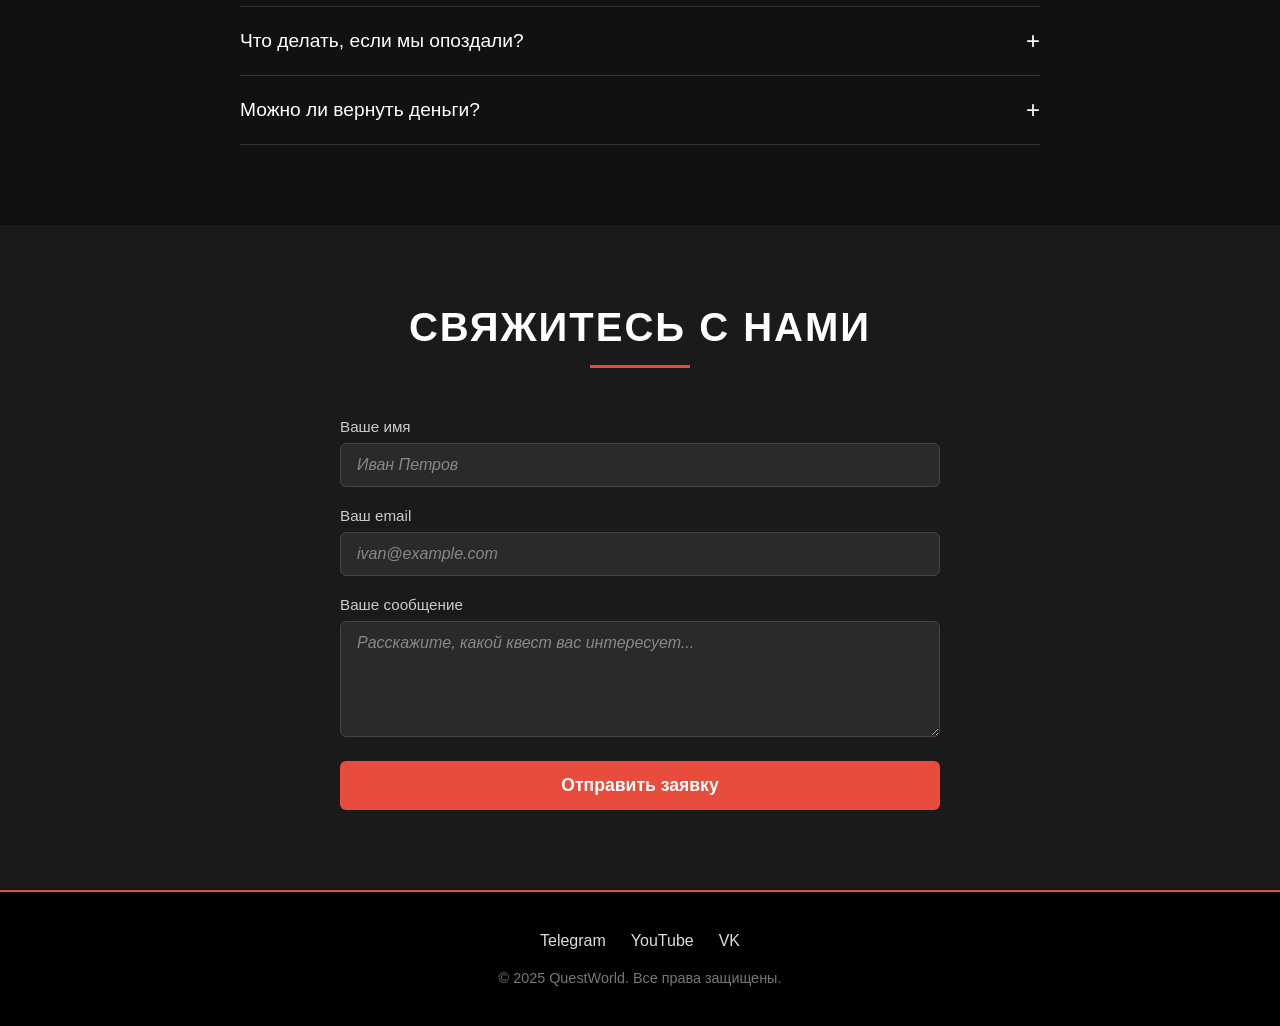
==== commit 43b8485d: "исправления footer" ====
--- a/index.html
+++ b/index.html
@@ -213,7 +213,7 @@
             <div class="footer-social">
                 <a href="#" class="footer-link">Telegram</a>
                 <a href="#" class="footer-link">YouTube</a>
-                <a href="#" class="footer-link">Telegram</a>
+                <a href="#" class="footer-link">VK</a>
             </div>
             <!-- Копирайт -->
             <p class="footer-copy">&copy; 2025 QuestWorld. Все права защищены.</p>
